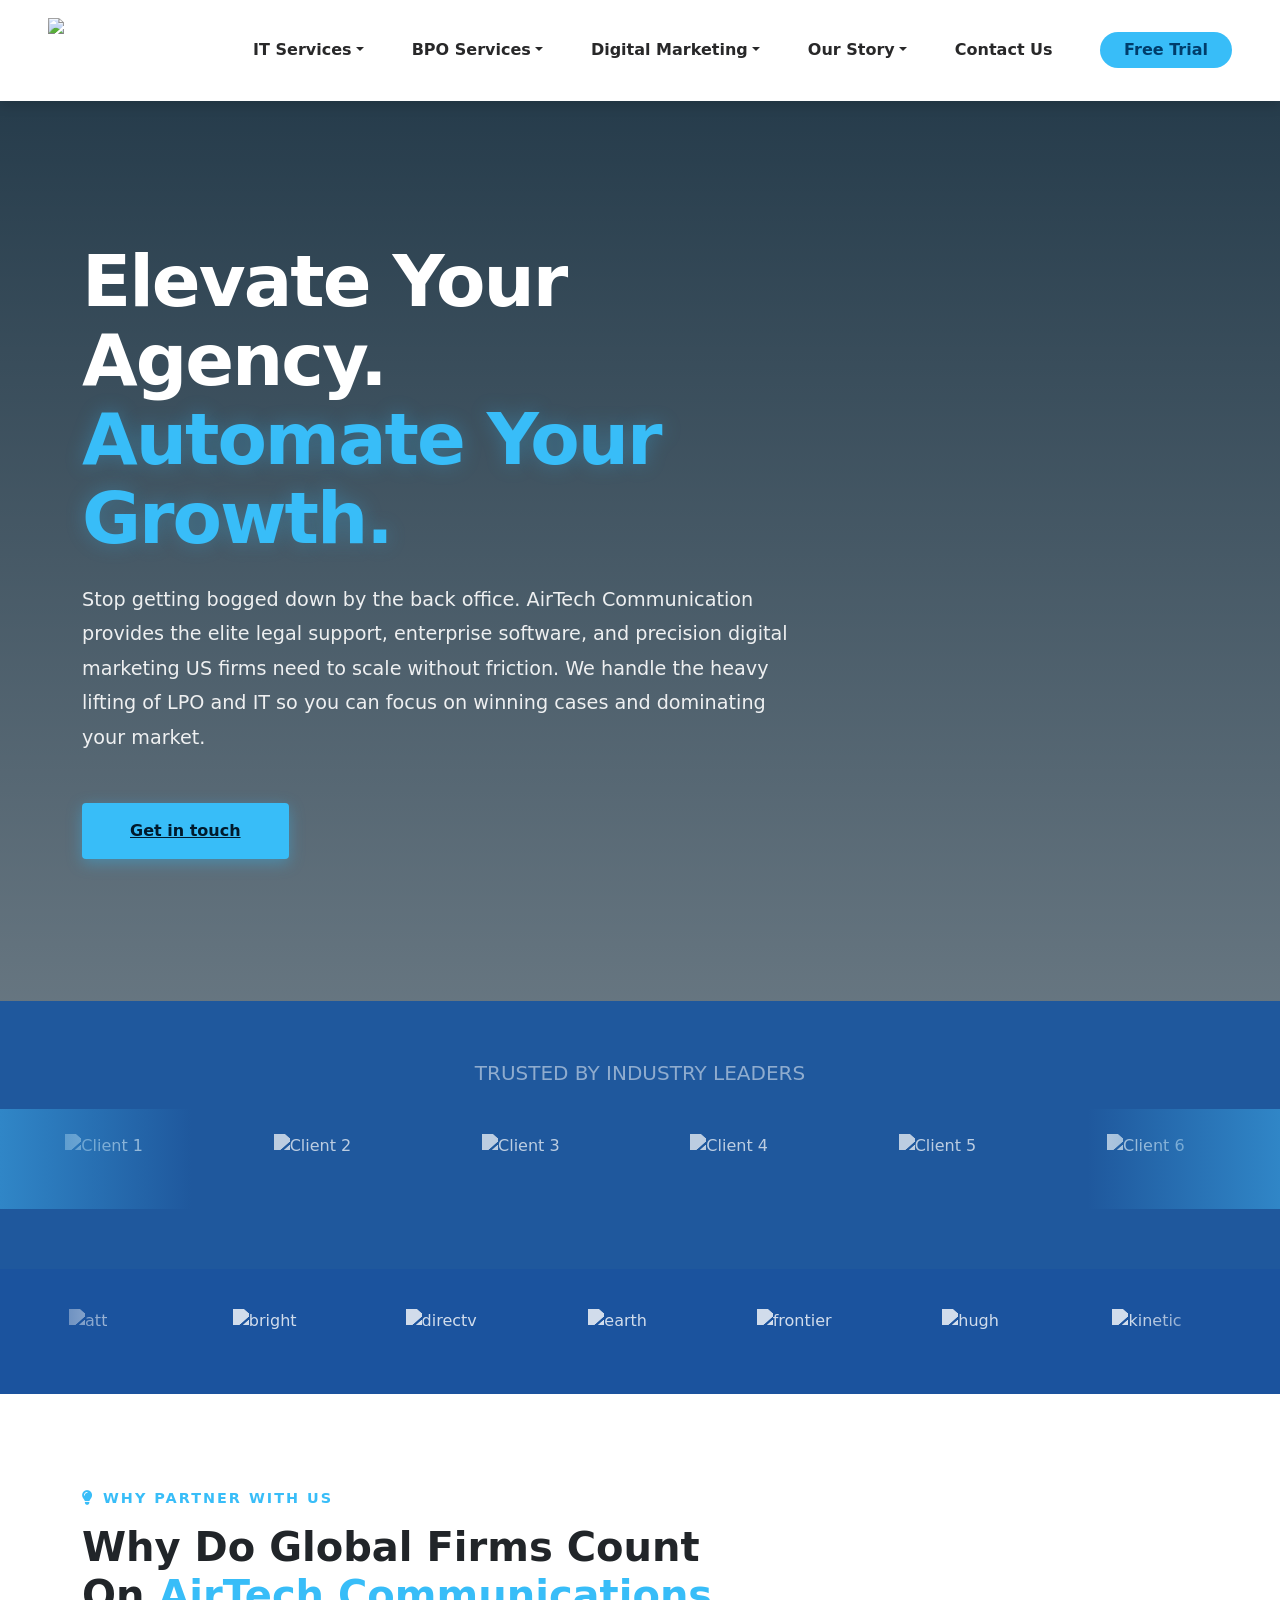
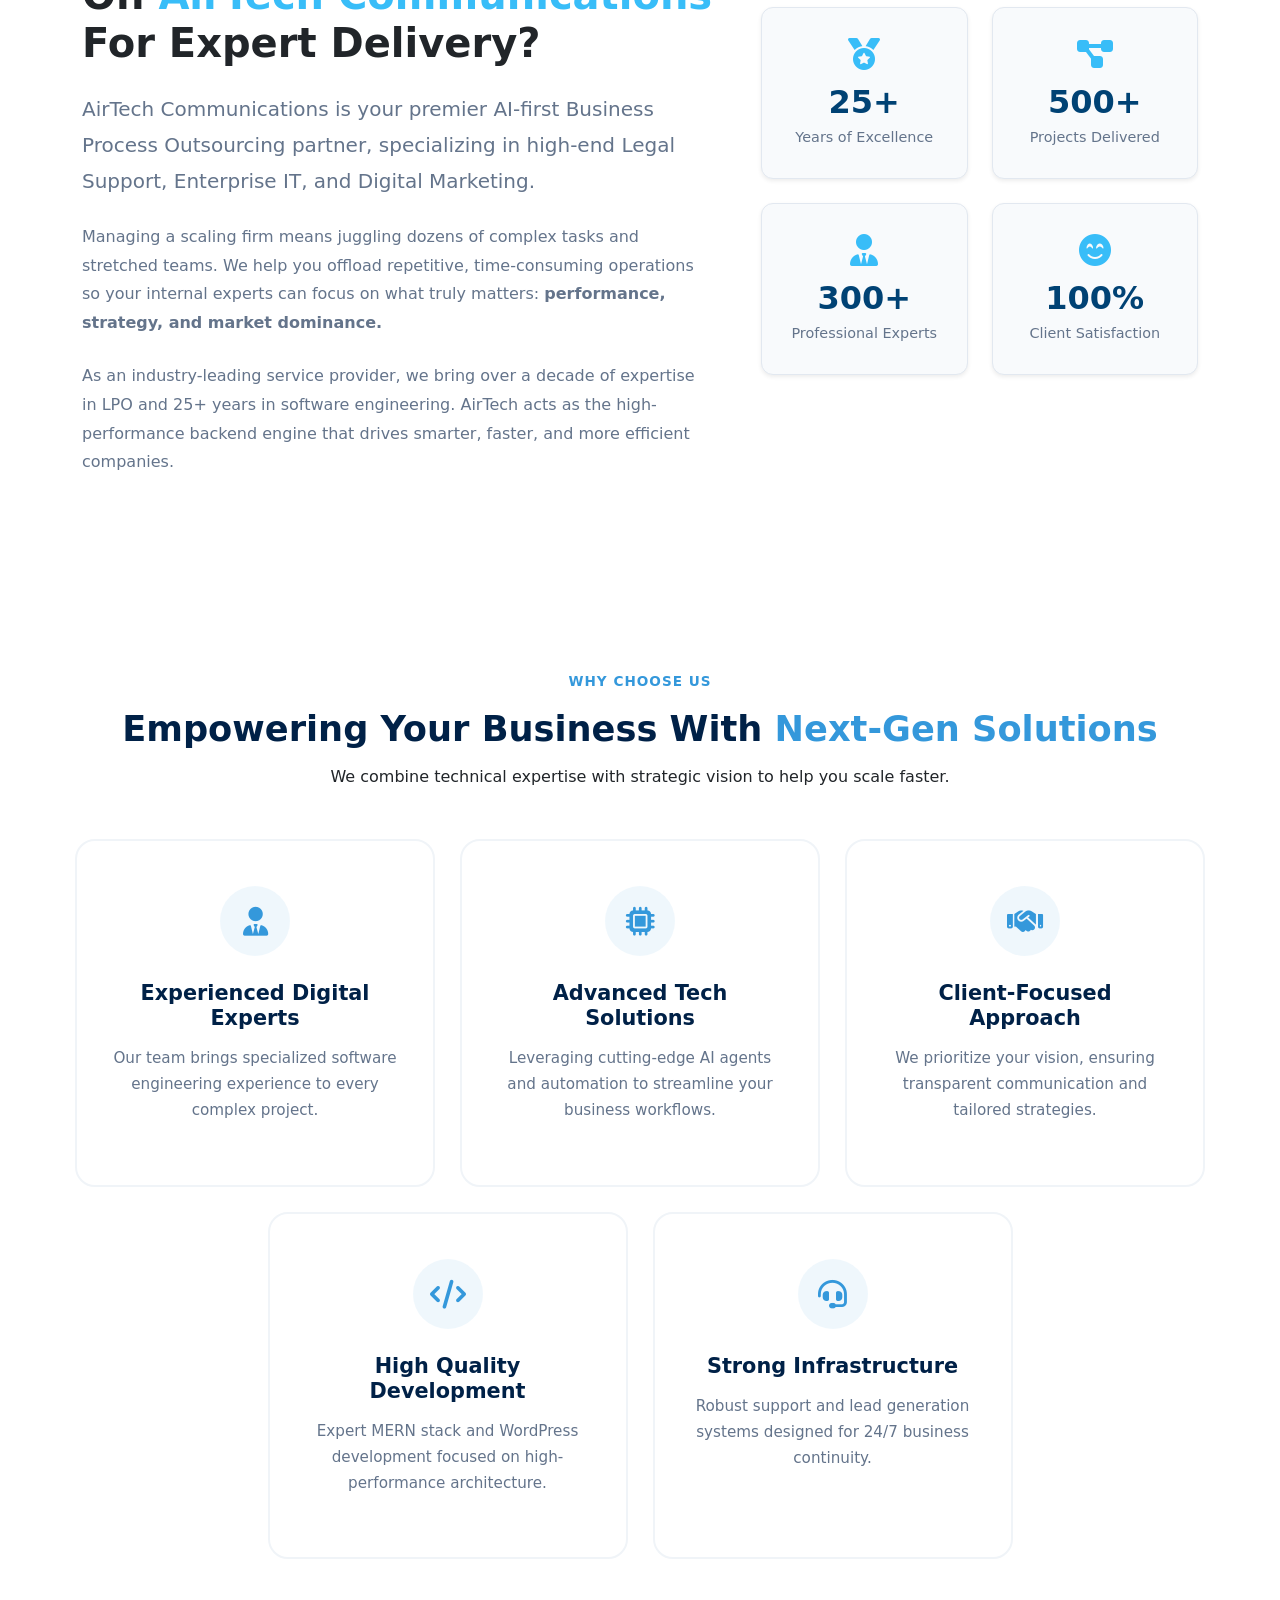
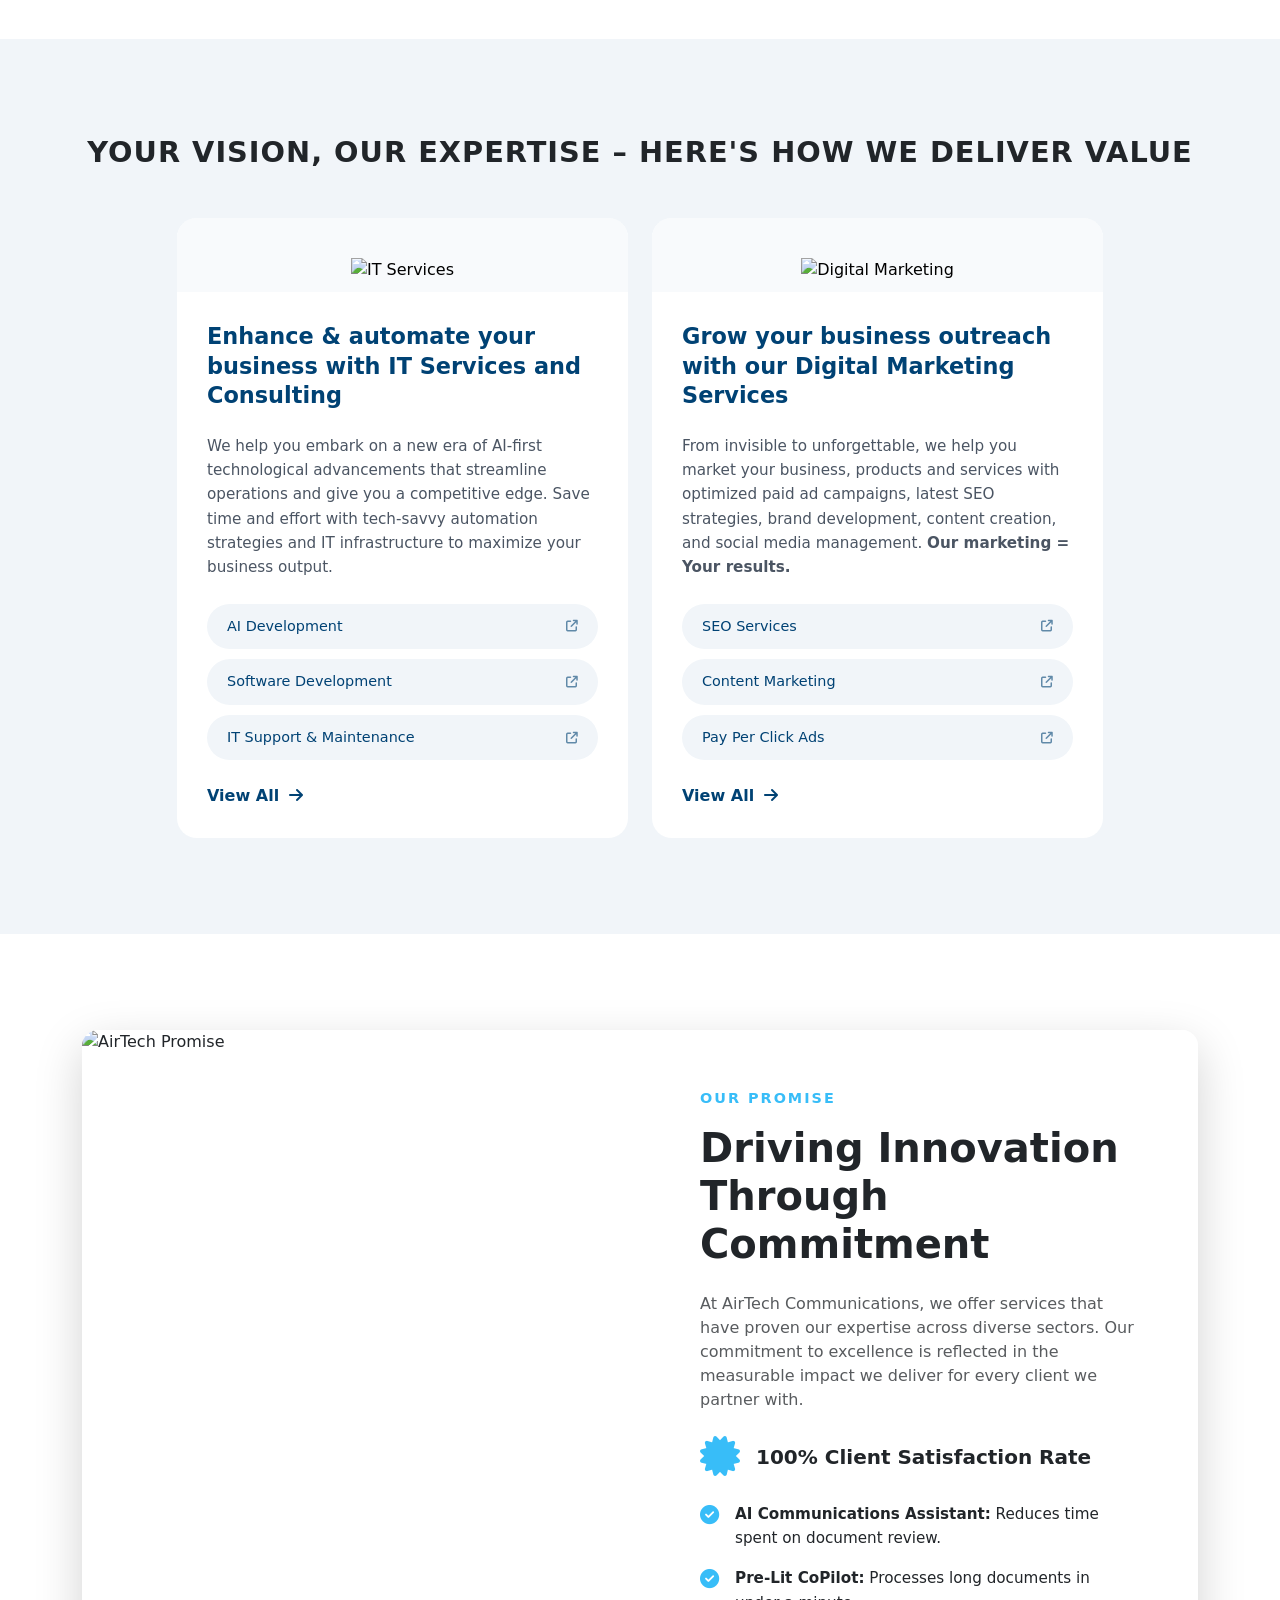
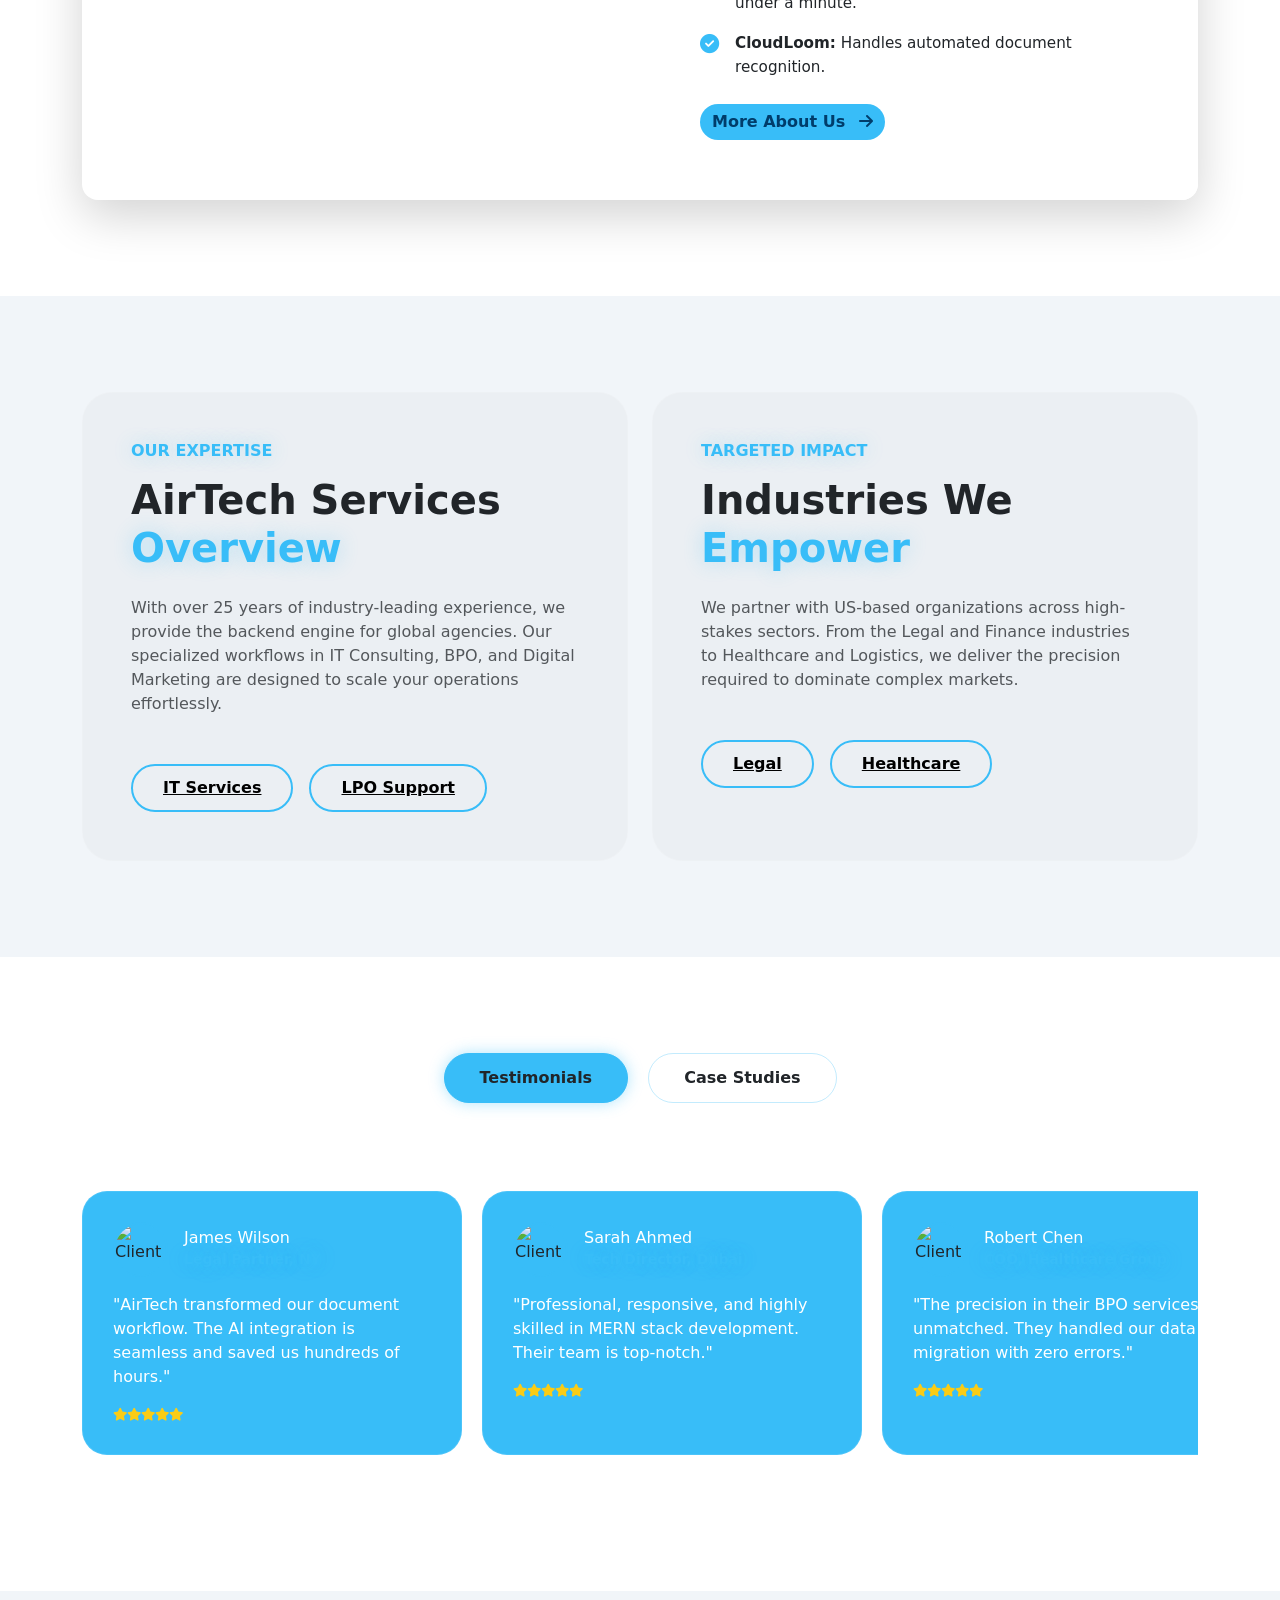
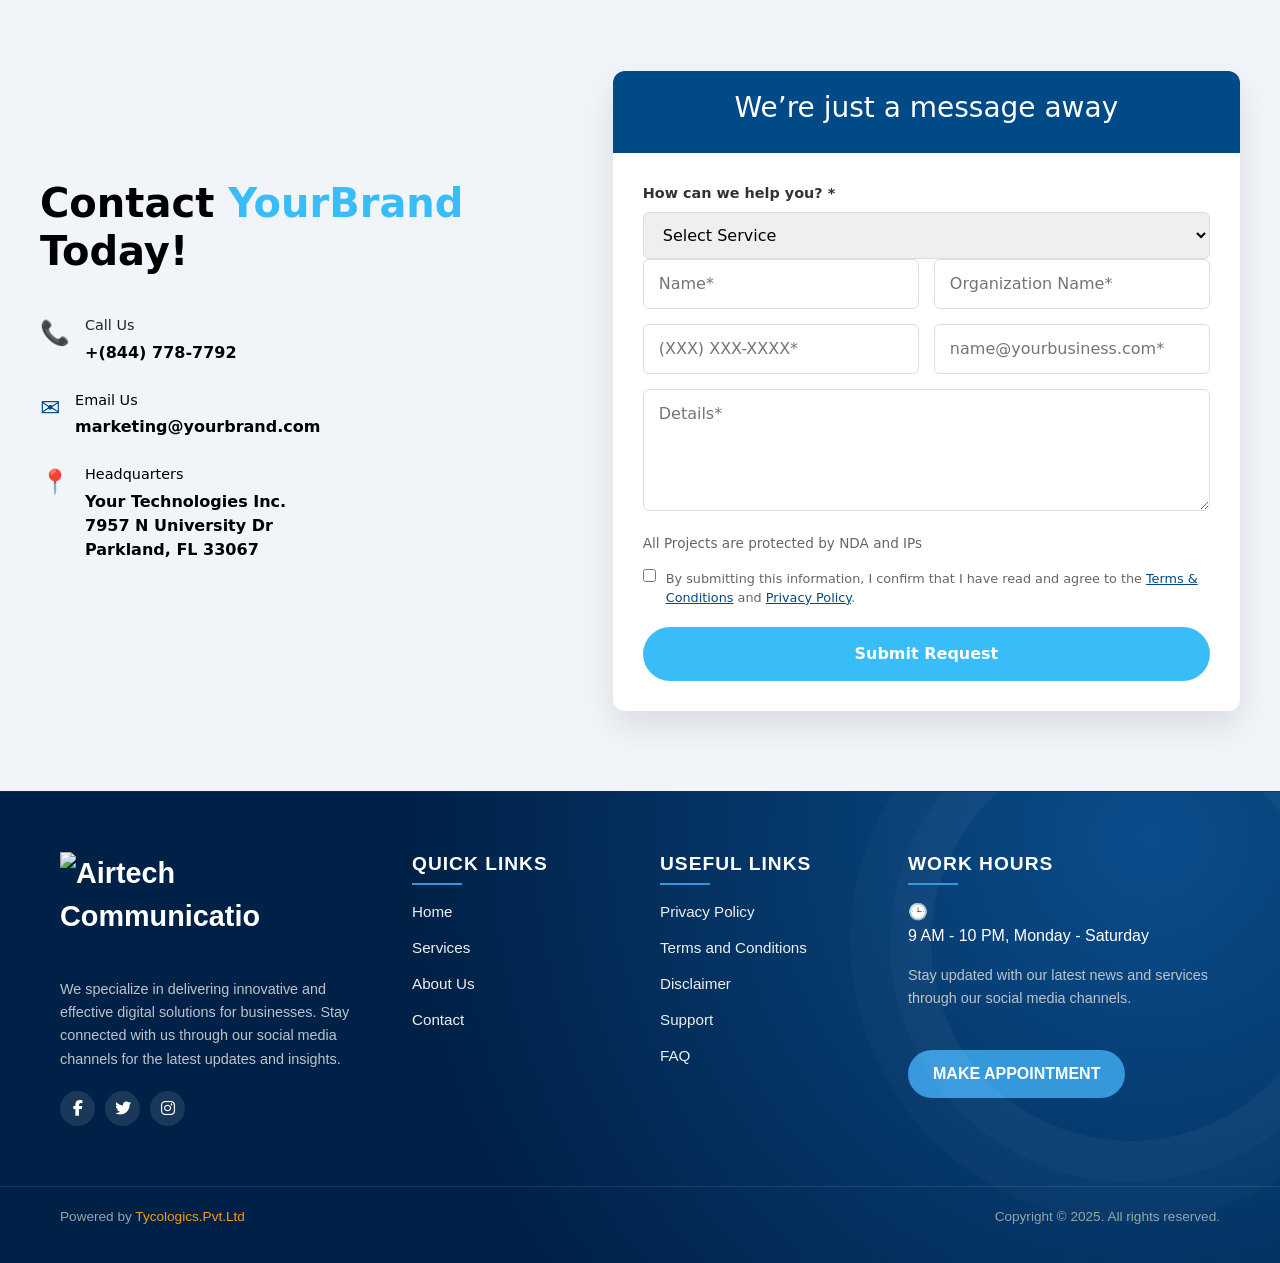
==== index.html @ 32fb4fcd "home page has been updated" ====
<!doctype html>
<html lang="en">
  <head>
    <meta charset="UTF-8" />
    <meta name="viewport" content="width=device-width, initial-scale=1.0" />
    <title>Airtech Communications</title>
    <link
      href="https://cdn.jsdelivr.net/npm/bootstrap@5.3.0/dist/css/bootstrap.min.css"
      rel="stylesheet"
    />
    <link
      href="https://fonts.googleapis.com/css2?family=Inter:wght@400;600;800&display=swap"
      rel="stylesheet"
    />
    <link
      rel="stylesheet"
      href="https://cdnjs.cloudflare.com/ajax/libs/font-awesome/6.5.1/css/all.min.css"
    />
    <link rel="stylesheet" href="styles/index.css" />
  </head>
  <body>
       <!-- navbar of home page   -->
    <nav class="navbar navbar-expand-lg navbar-dark custom-nav sticky-top">
      <div class="container-fluid px-lg-5">
        <a class="navbar-brand d-flex align-items-center" href="#">
          <img
            src="https://staging.airtechcommunication.com/wp-content/uploads/2026/03/Logo-01-scaled.png"
            alt="Airtech Logo"
            class="img-fluid nav-logo-img"
          />
        </a>

        <button
          class="navbar-toggler"
          type="button"
          data-bs-toggle="collapse"
          data-bs-target="#navbarNav"
        >
          <span class="navbar-toggler-icon"></span>
        </button>

        <div class="collapse navbar-collapse" id="navbarNav">
          <ul class="navbar-nav mx-auto">
            <li class="nav-item dropdown custom-dropdown">
              <a class="nav-link dropdown-toggle" href="#" role="button"
                >IT Services</a
              >
              <ul class="dropdown-menu">
                <li>
                  <a class="dropdown-item" href="#">Mobile App Development</a>
                </li>
                <li>
                  <a class="dropdown-item" href="#"
                    >Cloud Enablement Services</a
                  >
                </li>
                <li class="dropend">
                  <a
                    class="dropdown-item d-flex justify-content-between align-items-center"
                    href="#"
                  >
                    AI Development <span class="submenu-arrow">›</span>
                  </a>
                  <ul class="dropdown-menu submenu">
                    <li>
                      <a class="dropdown-item" href="#">Machine Learning</a>
                    </li>
                    <li><a class="dropdown-item" href="#">NLP Solutions</a></li>
                    <li>
                      <a class="dropdown-item" href="#">Computer Vision</a>
                    </li>
                  </ul>
                </li>
                <li>
                  <a class="dropdown-item" href="#">Web Development Services</a>
                </li>
                <li class="dropdown-footer">
                  <div class="d-grid px-3">
                    <a href="#" class="btn btn-hire">
                      <i class="fas fa-code me-2"></i> Hire a Developer
                    </a>
                  </div>
                </li>
              </ul>
            </li>

            <li class="nav-item dropdown custom-dropdown">
              <a class="nav-link dropdown-toggle" href="#" role="button"
                >BPO Services</a
              >
              <ul class="dropdown-menu">
                <li><a class="dropdown-item" href="#">Inbound Solutions</a></li>
                <li>
                  <a class="dropdown-item" href="#">Outbound Solutions</a>
                </li>
                <li>
                  <a class="dropdown-item" href="#">Back Office Support</a>
                </li>
              </ul>
            </li>

            <li class="nav-item dropdown custom-dropdown">
              <a class="nav-link dropdown-toggle" href="#" role="button"
                >Digital Marketing</a
              >
              <ul class="dropdown-menu">
                <li><a class="dropdown-item" href="#">SEO Optimization</a></li>
                <li>
                  <a class="dropdown-item" href="#">Social Media Management</a>
                </li>
                <li>
                  <a class="dropdown-item" href="#">Pay Per Click (PPC)</a>
                </li>
              </ul>
            </li>

            <li class="nav-item dropdown custom-dropdown">
              <a class="nav-link dropdown-toggle" href="#" role="button"
                >Our Story</a
              >
              <ul class="dropdown-menu">
                <li><a class="dropdown-item" href="#">About Us</a></li>
                <li><a class="dropdown-item" href="#">Our Mission</a></li>
                <li><a class="dropdown-item" href="#">Our Team</a></li>
              </ul>
            </li>

            <li class="nav-item">
              <a class="nav-link" href="#">Contact Us</a>
            </li>
          </ul>

          <div class="d-flex">
            <a href="#" class="btn btn-outline-light btn-trial px-4"
              >Free Trial</a
            >
          </div>
        </div>
      </div>
    </nav>
    <!-- hero of home page   -->
    <section class="hero-section d-flex align-items-center">
      <!-- Background Video -->
      <video autoplay muted loop playsinline class="hero-video">
        <source
          src="https://airtechcommunication.com/wp-content/uploads/2026/03/8bc549ae-968c-4372-9002-fa73333ec865.mp4"
          type="video/mp4"
        />
        Your browser does not support the video tag.
      </video>

      <!-- Overlay -->
      <div class="hero-overlay"></div>

      <div class="container position-relative">
        <div class="row align-items-center">
          <div class="col-lg-8 text-white">
            <h1 class="hero-title mb-4 animate-up">
              Elevate Your Agency. <br />
              <span class="text-accent">Automate Your Growth.</span>
            </h1>

            <p class="hero-subtitle mb-5 animate-up-delayed">
              Stop getting bogged down by the back office.
              <strong>AirTech Communication</strong> provides the elite legal
              support, enterprise software, and precision digital marketing US
              firms need to scale without friction. We handle the heavy lifting
              of LPO and IT so you can focus on winning cases and dominating
              your market.
            </p>

            <div
              class="hero-btns d-flex gap-3 flex-wrap animate-up-more-delayed"
            >
              <a href="#" class="btn-primary-custom px-5 py-3">
                Get in touch
              </a>
            </div>
          </div>
        </div>
      </div>
    </section>
    <!-- client slider section  of home page   -->
    <section class="client-slider-section">
      <div class="container text-center mb-4">
        <h5 class="text-uppercase tracking-widest text-white-50">
          Trusted by Industry Leaders
        </h5>
      </div>

      <div class="logo-slider">
        <div class="logo-slide-track">
          <div class="slide">
            <img
              src="https://staging.airtechcommunication.com/wp-content/uploads/2026/03/Icomsol.png"
              alt="Client 1"
            />
          </div>
          <div class="slide">
            <img
              src="https://staging.airtechcommunication.com/wp-content/uploads/2026/03/komteq.png"
              alt="Client 2"
            />
          </div>
          <div class="slide">
            <img
              src="https://staging.airtechcommunication.com/wp-content/uploads/2026/03/nicode.png"
              alt="Client 3"
            />
          </div>
          <div class="slide">
            <img
              src="https://staging.airtechcommunication.com/wp-content/uploads/2026/03/apexom.png"
              alt="Client 4"
            />
          </div>
          <div class="slide">
            <img
              src="https://staging.airtechcommunication.com/wp-content/uploads/2026/03/tyco.png"
              alt="Client 5"
            />
          </div>
          <div class="slide">
            <img
              src="https://staging.airtechcommunication.com/wp-content/uploads/2026/03/tlc.png"
              alt="Client 6"
            />
          </div>

          <div class="slide">
            <img
              src="https://staging.airtechcommunication.com/wp-content/uploads/2026/03/Icomsol.png"
              alt="Client 1"
            />
          </div>
          <div class="slide">
            <img
              src="https://staging.airtechcommunication.com/wp-content/uploads/2026/03/komteq.png"
              alt="Client 2"
            />
          </div>
          <div class="slide">
            <img
              src="https://staging.airtechcommunication.com/wp-content/uploads/2026/03/nicode.png"
              alt="Client 3"
            />
          </div>
          <div class="slide">
            <img
              src="https://staging.airtechcommunication.com/wp-content/uploads/2026/03/apexom.png"
              alt="Client 4"
            />
          </div>
          <div class="slide">
            <img
              src="https://staging.airtechcommunication.com/wp-content/uploads/2026/03/tyco.png"
              alt="Client 5"
            />
          </div>
          <div class="slide">
            <img
              src="https://staging.airtechcommunication.com/wp-content/uploads/2026/03/tlc.png"
              alt="Client 6"
            />
          </div>
        </div>
      </div>
    </section>
    <!-- another  client slider section  of home page   -->
    <section class="ltr-logo-slider">
      <div class="ltr-slider-container">
        <div class="ltr-slider-track">
          <div class="ltr-slide">
            <img
              src="https://staging.airtechcommunication.com/wp-content/uploads/2026/03/att-removebg-preview.png"
              alt="att"
            />
          </div>
          <div class="ltr-slide">
            <img
              src="https://staging.airtechcommunication.com/wp-content/uploads/2026/03/bright-removebg-preview.png"
              alt="bright"
            />
          </div>
          <div class="ltr-slide">
            <img
              src="https://staging.airtechcommunication.com/wp-content/uploads/2026/03/directv.png"
              alt="directv"
            />
          </div>
          <div class="ltr-slide">
            <img
              src="https://staging.airtechcommunication.com/wp-content/uploads/2026/03/earthlink-removebg-preview-1.png"
              alt="earth"
            />
          </div>
          <div class="ltr-slide">
            <img
              src="https://staging.airtechcommunication.com/wp-content/uploads/2026/03/frontier.png"
              alt="frontier"
            />
          </div>
          <div class="ltr-slide">
            <img
              src="https://staging.airtechcommunication.com/wp-content/uploads/2026/03/hughesnet-removebg-preview.png"
              alt="hugh"
            />
          </div>
          <div class="ltr-slide">
            <img
              src="https://staging.airtechcommunication.com/wp-content/uploads/2026/03/kinetic-removebg-preview.png"
              alt="kinetic"
            />
          </div>
          <div class="ltr-slide">
            <img
              src="https://staging.airtechcommunication.com/wp-content/uploads/2026/03/optimum.png"
              alt="optimum"
            />
          </div>
          <div class="ltr-slide">
            <img
              src="https://staging.airtechcommunication.com/wp-content/uploads/2026/03/wow-removebg-preview.png"
              alt="optimum"
            />
          </div>

          <div class="ltr-slide">
            <img
              src="https://staging.airtechcommunication.com/wp-content/uploads/2026/03/att-removebg-preview.png"
              alt="att"
            />
          </div>
          <div class="ltr-slide">
            <img
              src="https://staging.airtechcommunication.com/wp-content/uploads/2026/03/bright-removebg-preview.png"
              alt="bright"
            />
          </div>
          <div class="ltr-slide">
            <img
              src="https://staging.airtechcommunication.com/wp-content/uploads/2026/03/directv.png"
              alt="directv"
            />
          </div>
          <div class="ltr-slide">
            <img
              src="https://staging.airtechcommunication.com/wp-content/uploads/2026/03/earthlink-removebg-preview-1.png"
              alt="earth"
            />
          </div>
          <div class="ltr-slide">
            <img
              src="https://staging.airtechcommunication.com/wp-content/uploads/2026/03/frontier.png"
              alt="frontier"
            />
          </div>
          <div class="ltr-slide">
            <img
              src="https://staging.airtechcommunication.com/wp-content/uploads/2026/03/hughesnet-removebg-preview.png"
              alt="hugh"
            />
          </div>
          <div class="ltr-slide">
            <img
              src="https://staging.airtechcommunication.com/wp-content/uploads/2026/03/kinetic-removebg-preview.png"
              alt="hugh"
            />
          </div>
          <div class="ltr-slide">
            <img
              src="https://staging.airtechcommunication.com/wp-content/uploads/2026/03/optimum.png"
              alt="hugh"
            />
          </div>
        </div>
      </div>
    </section>
    <!-- about section  of home page   -->
    <section class="about-section py-5">
      <div class="container py-lg-5">
        <div class="row align-items-center g-5">
          <div class="col-lg-7">
            <h6 class="text-primary-accent text-uppercase fw-bold mb-3">
              <i class="fa-solid fa-lightbulb me-2"></i>Why Partner With Us
            </h6>
            <h2 class="section-title mb-4 text-dark">
              Why Do Global Firms Count On
              <span class="text-highlight">AirTech Communications</span> For
              Expert Delivery?
            </h2>

            <div class="about-text">
              <p class="lead-text mb-4">
                AirTech Communications is your premier AI-first Business Process
                Outsourcing partner, specializing in high-end Legal Support,
                Enterprise IT, and Digital Marketing.
              </p>
              <p class="mb-4">
                Managing a scaling firm means juggling dozens of complex tasks
                and stretched teams. We help you offload repetitive,
                time-consuming operations so your internal experts can focus on
                what truly matters:
                <strong>performance, strategy, and market dominance.</strong>
              </p>
              <p>
                As an industry-leading service provider, we bring over a decade
                of expertise in LPO and 25+ years in software engineering.
                AirTech acts as the high-performance backend engine that drives
                smarter, faster, and more efficient companies.
              </p>
            </div>
          </div>

          <div class="col-lg-5">
            <div class="row g-4">
              <div class="col-md-6">
                <div class="stat-card shadow-sm">
                  <i class="fa-solid fa-medal icon-blue"></i>
                  <h3>25+</h3>
                  <p>Years of Excellence</p>
                </div>
              </div>
              <div class="col-md-6">
                <div class="stat-card shadow-sm">
                  <i class="fa-solid fa-diagram-project icon-blue"></i>
                  <h3>500+</h3>
                  <p>Projects Delivered</p>
                </div>
              </div>
              <div class="col-md-6">
                <div class="stat-card shadow-sm">
                  <i class="fa-solid fa-user-tie icon-blue"></i>
                  <h3>300+</h3>
                  <p>Professional Experts</p>
                </div>
              </div>
              <div class="col-md-6">
                <div class="stat-card shadow-sm">
                  <i class="fa-solid fa-face-smile-beam icon-blue"></i>
                  <h3>100%</h3>
                  <p>Client Satisfaction</p>
                </div>
              </div>
            </div>
          </div>
        </div>
      </div>
    </section>
    <!-- why us out section  of home page   -->
    <section class="wy-section">
      <div class="wy-container">
        <div class="wy-header">
          <span class="wy-subtitle">Why Choose Us</span>
          <h2 class="wy-title">
            Empowering Your Business With <span>Next-Gen Solutions</span>
          </h2>
          <p class="wy-desc">
            We combine technical expertise with strategic vision to help you
            scale faster.
          </p>
        </div>

        <div class="wy-grid">
          <div class="wy-card">
            <div class="wy-icon-box"><i class="fas fa-user-tie"></i></div>
            <h3>Experienced Digital Experts</h3>
            <p>
              Our team brings specialized software engineering experience to
              every complex project.
            </p>
          </div>

          <div class="wy-card">
            <div class="wy-icon-box"><i class="fas fa-microchip"></i></div>
            <h3>Advanced Tech Solutions</h3>
            <p>
              Leveraging cutting-edge AI agents and automation to streamline
              your business workflows.
            </p>
          </div>

          <div class="wy-card">
            <div class="wy-icon-box"><i class="fas fa-handshake"></i></div>
            <h3>Client-Focused Approach</h3>
            <p>
              We prioritize your vision, ensuring transparent communication and
              tailored strategies.
            </p>
          </div>

          <div class="wy-card">
            <div class="wy-icon-box"><i class="fas fa-code"></i></div>
            <h3>High Quality Development</h3>
            <p>
              Expert MERN stack and WordPress development focused on
              high-performance architecture.
            </p>
          </div>

          <div class="wy-card">
            <div class="wy-icon-box"><i class="fas fa-headset"></i></div>
            <h3>Strong Infrastructure</h3>
            <p>
              Robust support and lead generation systems designed for 24/7
              business continuity.
            </p>
          </div>
        </div>
      </div>
    </section>
    <!-- service  section  of home page   -->
    <section class="services-section py-5">
      <div class="container py-lg-5">
        <div class="text-center mb-5">
          <h2 class="section-heading text-dark">
            YOUR VISION, OUR EXPERTISE – HERE'S HOW WE DELIVER VALUE
          </h2>
        </div>

        <div class="row g-4 justify-content-center">
          <div class="col-lg-5 col-md-6">
            <div class="service-card h-100">
              <div class="card-image-wrapper">
                <img
                  src="https://staging.airtechcommunication.com/wp-content/uploads/2026/03/IT-services.webp"
                  alt="IT Services"
                  class="img-fluid"
                />
              </div>
              <div class="card-body-custom">
                <h3 class="card-title-custom">
                  Enhance & automate your business with IT Services and
                  Consulting
                </h3>
                <p class="card-text-custom">
                  We help you embark on a new era of AI-first technological
                  advancements that streamline operations and give you a
                  competitive edge. Save time and effort with tech-savvy
                  automation strategies and IT infrastructure to maximize your
                  business output.
                </p>

                <div class="service-tags mt-4">
                  <a href="#" class="tag-link"
                    >AI Development
                    <i class="fa-solid fa-arrow-up-right-from-square"></i
                  ></a>
                  <a href="#" class="tag-link"
                    >Software Development
                    <i class="fa-solid fa-arrow-up-right-from-square"></i
                  ></a>
                  <a href="#" class="tag-link"
                    >IT Support & Maintenance
                    <i class="fa-solid fa-arrow-up-right-from-square"></i
                  ></a>
                </div>

                <a href="#" class="view-all-link mt-4"
                  >View All <i class="fa-solid fa-arrow-right ms-1"></i
                ></a>
              </div>
            </div>
          </div>

          <div class="col-lg-5 col-md-6">
            <div class="service-card h-100">
              <div class="card-image-wrapper">
                <img
                  src="https://staging.airtechcommunication.com/wp-content/uploads/2026/03/Digital-Marketing-Service.webp"
                  alt="Digital Marketing"
                  class="img-fluid"
                />
              </div>
              <div class="card-body-custom">
                <h3 class="card-title-custom">
                  Grow your business outreach with our Digital Marketing
                  Services
                </h3>
                <p class="card-text-custom">
                  From invisible to unforgettable, we help you market your
                  business, products and services with optimized paid ad
                  campaigns, latest SEO strategies, brand development, content
                  creation, and social media management.
                  <strong>Our marketing = Your results.</strong>
                </p>

                <div class="service-tags mt-4">
                  <a href="#" class="tag-link"
                    >SEO Services
                    <i class="fa-solid fa-arrow-up-right-from-square"></i
                  ></a>
                  <a href="#" class="tag-link"
                    >Content Marketing
                    <i class="fa-solid fa-arrow-up-right-from-square"></i
                  ></a>
                  <a href="#" class="tag-link"
                    >Pay Per Click Ads
                    <i class="fa-solid fa-arrow-up-right-from-square"></i
                  ></a>
                </div>

                <a href="#" class="view-all-link mt-4"
                  >View All <i class="fa-solid fa-arrow-right ms-1"></i
                ></a>
              </div>
            </div>
          </div>
        </div>
      </div>
    </section>
    <!-- promise  section  of home page   -->
    <section class="promise-section py-5">
      <div class="container py-lg-5">
        <div
          class="row align-items-stretch g-0 rounded-4 overflow-hidden shadow-lg"
        >
          <div class="col-lg-6 px-0">
            <div class="promise-image-container h-100">
              <img
                src="https://staging.airtechcommunication.com/wp-content/uploads/2026/03/sample.png"
                alt="AirTech Promise"
                class="promise-cover-img"
              />
            </div>
          </div>

          <div class="col-lg-6 text-white custom-content-padding">
            <h6 class="text-primary-accent text-uppercase fw-bold mb-3">
              Our Promise
            </h6>
            <h2 class="section-title text-dark mb-4">
              Driving Innovation Through Commitment
            </h2>

            <p class="mb-4 opacity-75 text-dark">
              At AirTech Communications, we offer services that have proven our
              expertise across diverse sectors. Our commitment to excellence is
              reflected in the measurable impact we deliver for every client we
              partner with.
            </p>

            <div class="d-flex align-items-center mb-4">
              <div class="award-icon me-3">
                <i class="fa-solid fa-certificate"></i>
              </div>
              <h5 class="mb-0 fw-bold opacity-80 text-dark">
                100% Client Satisfaction Rate
              </h5>
            </div>

            <div class="promise-list">
              <div class="promise-item d-flex mb-3 opacity-80 text-dark">
                <div class="check-icon me-3">
                  <i class="fa-solid fa-circle-check"></i>
                </div>
                <div>
                  <strong>AI Communications Assistant:</strong> Reduces time
                  spent on document review.
                </div>
              </div>
              <div class="promise-item d-flex mb-3 opacity-80 text-dark">
                <div class="check-icon me-3">
                  <i class="fa-solid fa-circle-check"></i>
                </div>
                <div>
                  <strong>Pre-Lit CoPilot:</strong> Processes long documents in
                  under a minute.
                </div>
              </div>
              <div class="promise-item d-flex mb-4 opacity-80 text-dark">
                <div class="check-icon me-3">
                  <i class="fa-solid fa-circle-check"></i>
                </div>
                <div>
                  <strong>CloudLoom:</strong> Handles automated document
                  recognition.
                </div>
              </div>
            </div>

            <a href="about.html" class="btn btn-trial opacity-80 text-dark">
              More About Us <i class="fa-solid fa-arrow-right ms-2"></i>
            </a>
          </div>
        </div>
      </div>
    </section>
    <!-- overview   section  of home page   -->
    <section class="overview-section py-5">
      <div class="container py-lg-5">
        <div class="row g-4">
          <div class="col-lg-6">
            <div class="overview-card h-100 p-5">
              <h6 class="text-accent text-uppercase fw-bold mb-3">
                Our Expertise
              </h6>
              <h2 class="display-6 fw-800 text-dark mb-4">
                AirTech Services <span class="text-accent">Overview</span>
              </h2>
              <p class="mb-5 opacity-75 text-dark">
                With over 25 years of industry-leading experience, we provide
                the backend engine for global agencies. Our specialized
                workflows in IT Consulting, BPO, and Digital Marketing are
                designed to scale your operations effortlessly.
              </p>
              <div class="d-flex flex-wrap gap-3 opacity-80 text-dark">
                <a href="#" class="btn-industry-pill">IT Services</a>
                <a href="#" class="btn-industry-pill">LPO Support</a>
              </div>
            </div>
          </div>

          <div class="col-lg-6">
            <div class="overview-card h-100 p-5">
              <h6 class="text-accent text-uppercase fw-bold mb-3">
                Targeted Impact
              </h6>
              <h2 class="display-6 fw-800 text-dark mb-4">
                Industries We <span class="text-accent">Empower</span>
              </h2>
              <p class="mb-5 opacity-75 text-dark">
                We partner with US-based organizations across high-stakes
                sectors. From the Legal and Finance industries to Healthcare and
                Logistics, we deliver the precision required to dominate complex
                markets.
              </p>
              <div class="d-flex flex-wrap gap-3 opacity-80 text-dark">
                <a href="#" class="btn-industry-pill">Legal</a>
                <a href="#" class="btn-industry-pill">Healthcare</a>
              </div>
            </div>
          </div>
        </div>
      </div>
    </section>
    <!-- testimonials and case study  section  of home page   -->
    <section class="social-proof-section py-5">
      <div class="container py-lg-5">
        <ul
          class="nav nav-pills justify-content-center mb-5 custom-tabs"
          id="proofTabs"
          role="tablist"
        >
          <li class="nav-item" role="presentation">
            <button
              class="nav-link active text-dark"
              id="testimonials-tab"
              data-bs-toggle="pill"
              data-bs-target="#testimonials-content"
              type="button"
            >
              Testimonials
            </button>
          </li>
          <li class="nav-item text-dark" role="presentation">
            <button
              class="nav-link text-dark"
              id="casestudy-tab"
              data-bs-toggle="pill"
              data-bs-target="#casestudy-content"
              type="button"
            >
              Case Studies
            </button>
          </li>
        </ul>

        <div class="tab-content" id="proofTabsContent">
          <div
            class="tab-pane fade show active"
            id="testimonials-content"
            role="tabpanel"
          >
            <div class="testimonial-slider">
              <div class="testimonial-track">
                <div class="testimonial-card">
                  <div class="d-flex align-items-center mb-3">
                    <img
                      src="https://staging.airtechcommunication.com/wp-content/uploads/2026/03/client-1.webp"
                      alt="Client 1"
                      class="client-avatar me-3"
                    />
                    <div>
                      <h6 class="mb-0 text-white">James Wilson</h6>
                      <small class="text-accent">Legal Partner, NY</small>
                    </div>
                  </div>
                  <p class="text-white">
                    "AirTech transformed our document workflow. The AI
                    integration is seamless and saved us hundreds of hours."
                  </p>
                  <div class="stars">
                    <i class="fas fa-star"></i><i class="fas fa-star"></i
                    ><i class="fas fa-star"></i><i class="fas fa-star"></i
                    ><i class="fas fa-star"></i>
                  </div>
                </div>
                <div class="testimonial-card">
                  <div class="d-flex align-items-center mb-3">
                    <img
                      src="https://staging.airtechcommunication.com/wp-content/uploads/2026/03/client-2.png"
                      alt="Client 2"
                      class="client-avatar me-3"
                    />
                    <div>
                      <h6 class="mb-0 text-white">Sarah Ahmed</h6>
                      <small class="text-accent">Tech Director, Dubai</small>
                    </div>
                  </div>
                  <p class="text-white">
                    "Professional, responsive, and highly skilled in MERN stack
                    development. Their team is top-notch."
                  </p>
                  <div class="stars">
                    <i class="fas fa-star"></i><i class="fas fa-star"></i
                    ><i class="fas fa-star"></i><i class="fas fa-star"></i
                    ><i class="fas fa-star"></i>
                  </div>
                </div>
                <div class="testimonial-card">
                  <div class="d-flex align-items-center mb-3">
                    <img
                      src="https://staging.airtechcommunication.com/wp-content/uploads/2026/03/client-3.jpg"
                      alt="Client 3"
                      class="client-avatar me-3"
                    />
                    <div>
                      <h6 class="mb-0 text-white">Robert Chen</h6>
                      <small class="text-accent">COO, Healthcare Group</small>
                    </div>
                  </div>
                  <p class="text-white">
                    "The precision in their BPO services is unmatched. They
                    handled our data migration with zero errors."
                  </p>
                  <div class="stars">
                    <i class="fas fa-star"></i><i class="fas fa-star"></i
                    ><i class="fas fa-star"></i><i class="fas fa-star"></i
                    ><i class="fas fa-star"></i>
                  </div>
                </div>
                <div class="testimonial-card">
                  <div class="d-flex align-items-center mb-3">
                    <img
                      src="https://staging.airtechcommunication.com/wp-content/uploads/2026/03/client-4.png"
                      alt="Client 4"
                      class="client-avatar me-3"
                    />
                    <div>
                      <h6 class="mb-0 text-white">Emily Blunt</h6>
                      <small class="text-accent">Marketing Lead, UK</small>
                    </div>
                  </div>
                  <p class="text-white">
                    "Incredible growth in our organic outreach thanks to
                    AirTech's specialized SEO strategies."
                  </p>
                  <div class="stars">
                    <i class="fas fa-star"></i><i class="fas fa-star"></i
                    ><i class="fas fa-star"></i><i class="fas fa-star"></i
                    ><i class="fas fa-star"></i>
                  </div>
                </div>
                <div class="testimonial-card">
                  <div class="d-flex align-items-center mb-3">
                    <img
                      src="https://staging.airtechcommunication.com/wp-content/uploads/2026/03/client-1.webp"
                      alt="Client 1"
                      class="client-avatar me-3"
                    />
                    <div><h6 class="mb-0 text-white">James Wilson</h6></div>
                  </div>
                  <p class="text-white">
                    "AirTech transformed our document workflow. The AI
                    integration is seamless."
                  </p>
                  <div class="stars">
                    <i class="fas fa-star"></i><i class="fas fa-star"></i
                    ><i class="fas fa-star"></i><i class="fas fa-star"></i
                    ><i class="fas fa-star"></i>
                  </div>
                </div>
                <div class="testimonial-card">
                  <div class="d-flex align-items-center mb-3">
                    <img
                      src="https://staging.airtechcommunication.com/wp-content/uploads/2026/03/client-2.png"
                      alt="Client 2"
                      class="client-avatar me-3"
                    />
                    <div><h6 class="mb-0 text-white">Sarah Ahmed</h6></div>
                  </div>
                  <p class="text-white">
                    "Professional, responsive, and highly skilled."
                  </p>
                  <div class="stars">
                    <i class="fas fa-star"></i><i class="fas fa-star"></i
                    ><i class="fas fa-star"></i><i class="fas fa-star"></i
                    ><i class="fas fa-star"></i>
                  </div>
                </div>
              </div>
            </div>
          </div>

          <div class="tab-pane fade" id="casestudy-content" role="tabpanel">
            <div class="case-study-container">
              <div class="case-bg-blur"></div>

              <button class="nav-arrow left-arrow" onclick="scrollCards(-1)">
                <i class="fa-solid fa-chevron-left"></i>
              </button>

              <div class="case-study-wrapper" id="caseWrapper">
                <div class="case-card">
                  <div
                    class="card-image-bg"
                    style="
                      background-image: url(&quot;../assets/hero-backgorund.jpg&quot;);
                    "
                  ></div>
                  <div class="card-content">
                    <span class="case-category">AI Automation</span>
                    <h3 class="case-heading">Legal Document Redaction</h3>
                    <p class="case-desc">
                      Automating sensitive data extraction for US-based law
                      firms using proprietary AI tools.
                    </p>
                    <a href="#" class="read-more-btn"
                      >Read Case Study <span>→</span></a
                    >
                  </div>
                </div>

                <div class="case-card">
                  <div
                    class="card-image-bg"
                    style="
                      background-image: url(&quot;https://images.unsplash.com/photo-1576091160550-2173dba999ef?q=80&w=500&quot;);
                    "
                  ></div>
                  <div class="card-content">
                    <span class="case-category">Digital Marketing</span>
                    <h3 class="case-heading">Healthcare Outreach</h3>
                    <p class="case-desc">
                      Scaling patient acquisition for specialized clinics
                      through targeted SEO and HIPAA lead gen.
                    </p>
                    <a href="#" class="read-more-btn"
                      >Read Case Study <span>→</span></a
                    >
                  </div>
                </div>

                <div class="case-card">
                  <div
                    class="card-image-bg"
                    style="
                      background-image: url(&quot;https://images.unsplash.com/photo-1460925895917-afdab827c52f?q=80&w=500&quot;);
                    "
                  ></div>
                  <div class="card-content">
                    <span class="case-category">BPO Services</span>
                    <h3 class="case-heading">CloudLoom Integration</h3>
                    <p class="case-desc">
                      Streamlining backend check processing for large-scale
                      financial operations with 100% accuracy.
                    </p>
                    <a href="#" class="read-more-btn"
                      >Read Case Study <span>→</span></a
                    >
                  </div>
                </div>
              </div>

              <button class="nav-arrow right-arrow" onclick="scrollCards(1)">
                <i class="fa-solid fa-chevron-right"></i>
              </button>
            </div>
          </div>
        </div>
      </div>
    </section>
    <!-- contact form  section  of home page   -->
    <section class="contact-section">
      <div class="contact-container">
        <div class="contact-info">
          <h2 class="section-title">Contact <span>YourBrand</span> Today!</h2>

          <div class="info-item">
            <div class="icon">📞</div>
            <div>
              <p class="label text-dark">Call Us</p>
              <a href="tel:+18447787792" class="value">+(844) 778-7792</a>
            </div>
          </div>

          <div class="info-item">
            <div class="icon">✉️</div>
            <div>
              <p class="label">Email Us</p>
              <a href="mailto:marketing@yourbrand.com" class="value"
                >marketing@yourbrand.com</a
              >
            </div>
          </div>

          <div class="info-item">
            <div class="icon">📍</div>
            <div>
              <p class="label">Headquarters</p>
              <p class="value">
                Your Technologies Inc.<br />7957 N University Dr<br />Parkland,
                FL 33067
              </p>
            </div>
          </div>
        </div>

        <div class="form-card">
          <div class="form-header">
            <h3>We’re just a message away</h3>
          </div>
          <form class="contact-form">
            <div class="form-group full">
              <label>How can we help you? *</label>
              <select required>
                <option value="">Select Service</option>
                <option value="ai">AI Development Services</option>
                <option value="web">Web Development</option>
              </select>
            </div>

            <div class="form-row">
              <input type="text" placeholder="Name*" required />
              <input type="text" placeholder="Organization Name*" />
            </div>

            <div class="form-row">
              <input type="tel" placeholder="(XXX) XXX-XXXX*" required />
              <input
                type="email"
                placeholder="name@yourbusiness.com*"
                required
              />
            </div>

            <div class="form-group full">
              <textarea placeholder="Details*" rows="4"></textarea>
            </div>

            <p class="form-note">All Projects are protected by NDA and IPs</p>

            <div class="consent-row">
              <input type="checkbox" id="consent" required />
              <label for="consent"
                >By submitting this information, I confirm that I have read and
                agree to the <a href="#">Terms & Conditions</a> and
                <a href="#">Privacy Policy</a>.</label
              >
            </div>

            <button type="submit" class="submit-btn">Submit Request</button>
          </form>
        </div>
      </div>
    </section>
    <!-- footer  section  of home page   -->
    <footer class="main-footer">
      <div class="footer-container">
        <div class="footer-col brand-col">
          <div class="footer-logo">
            <img src="assets/logo--01.png" alt="Airtech Communication" />
          </div>
          <p class="brand-desc">
            We specialize in delivering innovative and effective digital
            solutions for businesses. Stay connected with us through our social
            media channels for the latest updates and insights.
          </p>
          <div class="social-links">
            <a href="#" class="social-icon" aria-label="Facebook">
              <i class="fab fa-facebook-f"></i>
            </a>
            <a href="#" class="social-icon" aria-label="Twitter">
              <i class="fab fa-twitter"></i>
            </a>
            <a href="#" class="social-icon" aria-label="Instagram">
              <i class="fab fa-instagram"></i>
            </a>
          </div>
        </div>

        <div class="footer-col">
          <h4>Quick Links</h4>
          <ul>
            <li><a href="#">Home</a></li>
            <li><a href="#">Services</a></li>
            <li><a href="#">About Us</a></li>
            <li><a href="#">Contact</a></li>
          </ul>
        </div>

        <div class="footer-col">
          <h4>Useful Links</h4>
          <ul>
            <li><a href="#">Privacy Policy</a></li>
            <li><a href="#">Terms and Conditions</a></li>
            <li><a href="#">Disclaimer</a></li>
            <li><a href="#">Support</a></li>
            <li><a href="#">FAQ</a></li>
          </ul>
        </div>

        <div class="footer-col contact-col">
          <h4>Work Hours</h4>
          <div class="work-hours">
            <span class="clock-icon">🕒</span>
            <p>9 AM - 10 PM, Monday - Saturday</p>
          </div>
          <p class="stay-updated">
            Stay updated with our latest news and services through our social
            media channels.
          </p>
          <button class="appointment-btn">MAKE APPOINTMENT</button>
        </div>
      </div>

      <div class="footer-bottom">
        <div class="bottom-container">
          <p>Powered by <span class="highlight">Tycologics.Pvt.Ltd</span></p>
          <p>Copyright © 2025. All rights reserved.</p>
        </div>
      </div>
    </footer>

    <script>
      function scrollCards(direction) {
        const wrapper = document.getElementById("caseWrapper");
        const scrollAmount = 350;
        wrapper.scrollBy({
          left: direction * scrollAmount,
          behavior: "smooth",
        });
      }
    </script>
    <script src="https://cdn.jsdelivr.net/npm/bootstrap@5.3.0/dist/js/bootstrap.bundle.min.js"></script>
  </body>
</html>
---- styles/index.css ----
:root {
  --primary: #38bdf8;
  --primary-hover: #ffffff;
  --primary-deep: #004a87;
  --var-dark-bg: #001a2c;
  --var-navy: #003d6b;
  --var-navy-dark: #002d50;
}

/* --- Global Navbar Styles --- */
.custom-nav {
  background-color: #fff;
  padding: 0.8rem 0;
  box-shadow: 0 4px 12px rgba(0, 0, 0, 0.15);
  transition: all 0.3s ease-in-out;
}

.nav-logo-img {
  height: 65px;
  transition: transform 0.3s ease;
}

.navbar-nav .nav-link {
  color: #282829 !important;
  font-size: 1rem;
  font-weight: 600;
  padding: 0.5rem 1.5rem !important;
  transition: color 0.3s ease;
}

/* --- Dropdown & Submenu Logic --- */
.custom-dropdown .dropdown-menu {
  background-color: #003d6b; /* Deep Navy */
  border: none;
  border-radius: 0 0 15px 15px;
  padding: 15px 0;
  min-width: 280px;
  box-shadow: 0 10px 30px rgba(0, 0, 0, 0.3);
}

.custom-dropdown .dropdown-item {
  color: #ffffff !important;
  font-weight: 500;
  padding: 12px 25px;
  transition: all 0.2s ease;
}

.custom-dropdown .dropdown-item:hover {
  background-color: rgba(255, 255, 255, 0.1);
  color: #38bdf8 !important; /* Primary Blue Accent */
  padding-left: 30px;
}
/* --- Enhanced Hire Developer Button --- */
.dropdown-footer {
  padding: 20px 0 10px 0;
  border-top: 1px solid rgba(255, 255, 255, 0.1);
  margin-top: 10px;
}

.btn-hire {
  background-color: #38bdf8; /* Your primary accent color */
  color: #003d6b !important; /* Deep navy text for high contrast */
  font-weight: 700;
  font-size: 0.85rem;
  text-transform: uppercase;
  letter-spacing: 1px;
  padding: 10px 20px;
  border-radius: 50px; /* Pill shape to match Free Trial button */
  border: 2px solid #38bdf8;
  transition: all 0.3s ease;
  display: flex;
  align-items: center;
  justify-content: center;
}

.btn-hire:hover {
  background-color: transparent;
  color: #38bdf8 !important;
  box-shadow: 0 4px 15px rgba(56, 189, 248, 0.4);
  transform: translateY(-2px);
}

/* Ensure the dropdown menu doesn't cut off the button shadows */
.custom-dropdown .dropdown-menu {
  padding-bottom: 10px;
  overflow: visible; 
}

/* Desktop Hover and Nesting Logic */
@media (min-width: 992px) {
  .custom-dropdown:hover > .dropdown-menu {
    display: block;
  }

  .dropend:hover > .submenu {
    display: block;
    position: absolute;
    left: 100%;
    top: 0;
    margin-top: -5px;
    background-color: #002d50 !important; /* Darker navy for nested menu */
    border-radius: 10px !important;
  }
}

/* Mobile Responsive Adjustments */
@media (max-width: 991px) {
  .submenu {
    position: static;
    display: none;
    padding-left: 20px;
    background-color: rgba(0, 0, 0, 0.2) !important;
  }

  .dropend.show .submenu {
    display: block;
  }
}

.submenu-arrow {
  font-size: 1.2rem;
  font-weight: bold;
}

/* --- Button Styling --- */
.btn-trial {
  background-color: #38bdf8;
  color: #003d6b !important;
  border: none;
  border-radius: 50px;
  font-weight: 700;
}
/* hero section of home page  */
.hero-section {
  min-height: 100vh;
  position: relative;
  overflow: hidden;
  display: flex;
  align-items: center;
}
/* Background Video */
.hero-video {
  position: absolute;
  top: 50%;
  left: 50%;
  width: 100%;
  height: 100%;
  object-fit: cover;
  transform: translate(-50%, -50%);
  z-index: 0;
}

/* Overlay (same effect as your gradient) */
.hero-overlay {
  position: absolute;
  top: 0;
  left: 0;
  width: 100%;
  height: 100%;
  background: linear-gradient(rgba(0, 26, 44, 0.85), rgba(0, 26, 44, 0.6));
  z-index: 1;
}

/* Ensure content is above video */
.hero-section .container {
  z-index: 2;
}

/* Enhancing Typography */
.hero-title {
  font-size: clamp(2.8rem, 6vw, 4.5rem);
  font-weight: 800;
  line-height: 1.1;
  letter-spacing: -2px;
}

.text-accent {
  color: var(--primary);
  text-shadow: 0 0 20px rgba(56, 189, 248, 0.3);
}

.hero-subtitle {
  font-size: 1.2rem;
  line-height: 1.8;
  color: rgba(255, 255, 255, 0.9);
  max-width: 720px;
  font-weight: 300;
}

/* Button Enhancements */
.btn-primary-custom {
  background-color: var(--primary);
  border: none;
  color: var(--var-dark-bg) !important;
  font-weight: 700;
  border-radius: 4px;
  box-shadow: 0 4px 15px rgba(56, 189, 248, 0.4);
  transition: all 0.3s ease;
}

.btn-primary-custom:hover {
  transform: translateY(-3px);
  box-shadow: 0 8px 25px rgba(56, 189, 248, 0.5);
  background-color: var(--primary-hover);
}

.btn-outline-custom {
  border: 1px solid rgba(255, 255, 255, 0.4);
  color: #ffffff;
  backdrop-filter: blur(8px);
  border-radius: 4px;
  transition: all 0.3s ease;
}

.btn-outline-custom:hover {
  background: white;
  color: var(--var-dark-bg);
  border-color: white;
}

/* Simple Entry Animations */
@keyframes fadeInUp {
  from {
    opacity: 0;
    transform: translateY(30px);
  }
  to {
    opacity: 1;
    transform: translateY(0);
  }
}

.animate-up {
  animation: fadeInUp 0.8s ease forwards;
}
.animate-up-delayed {
  animation: fadeInUp 0.8s ease 0.2s forwards;
  opacity: 0;
}
.animate-up-more-delayed {
  animation: fadeInUp 0.8s ease 0.4s forwards;
  opacity: 0;
}
/* client section slider of home page  styles  */
.client-slider-section {
  background-color: #1f589d;
  padding: 60px 0;
  overflow: hidden;
}

.logo-slider {
  position: relative;
  width: 100%;
  margin: auto;
  overflow: hidden;
}

/* Side Gradients for "Fade Out" effect */
.logo-slider::before,
.logo-slider::after {
  background: linear-gradient(
    to right,
    #3086c7 0%,
    rgba(255, 255, 255, 0) 100%
  );
  content: "";
  height: 100%;
  position: absolute;
  width: 15%;
  z-index: 2;
}

.logo-slider::after {
  right: 0;
  top: 0;
  transform: rotateZ(180deg);
}

.logo-slider::before {
  left: 0;
  top: 0;
}

/* The Moving Track */
.logo-slide-track {
  display: flex;
  width: calc(250px * 10);
  animation: scroll 30s linear infinite;
}

.slide {
  width: 250px;
  height: 100px;
  display: flex;
  align-items: center;
  justify-content: center;
}

.slide img {
  height: 50px;
  width: auto;
  filter: brightness(0) invert(1);
  opacity: 0.7;
  transition: opacity 0.3s ease;
}

.slide img:hover {
  opacity: 1;
}

/* Animation */
@keyframes scroll {
  0% {
    transform: translateX(0);
  }
  100% {
    transform: translateX(calc(-250px * 5));
  }
}

/* Responsive Scaling */
@media (max-width: 768px) {
  .slide {
    width: 150px;
  }
  .logo-slide-track {
    width: calc(150px * 10);
  }
  @keyframes scroll {
    100% {
      transform: translateX(calc(-150px * 5));
    }
  }
}
/* About Section of home page  Styles */
.about-section {
  background-color: #ffffffe5;
  color: #64748b;
}

.text-primary-accent {
  color: #0d293f;
  letter-spacing: 2px;
  font-size: 0.9rem;
}

.section-title {
  font-size: 2.5rem;
  font-weight: 800;
  color: #ffffff;
  line-height: 1.2;
}

.text-highlight {
  color: var(--primary);
}

.lead-text {
  font-size: 1.25rem;
  font-weight: 500;
  color: #004274;
}

.about-text p {
  line-height: 1.8;
  color: #64748b;
}

/* Stat Cards */
.stat-card {
  background: #f8fafc;
  padding: 30px 20px;
  border-radius: 12px;
  text-align: center;
  border: 1px solid #e2e8f0;
  transition: all 0.3s ease;
}

.stat-card:hover {
  transform: translateY(-10px);
  background: #ffffff;
  box-shadow: 0 20px 40px rgba(0, 66, 116, 0.1) !important;
}

.stat-card h3 {
  font-size: 2rem;
  font-weight: 800;
  color: #004274;
  margin: 10px 0 5px;
}

.stat-card p {
  font-size: 0.9rem;
  color: #64748b;
  margin-bottom: 0;
  font-weight: 500;
}

.icon-blue {
  font-size: 2rem;
  color: var(--primary);
}

/* Responsive adjustments */
@media (max-width: 991px) {
  .section-title {
    font-size: 2rem;
  }
  .stat-card {
    padding: 20px;
  }
}
/* why us section of home page  */
.wy-section {
  padding: 80px 20px;
  background-color: #ffffff; /* Clean white background */
}

.wy-container {
  max-width: 1200px;
  margin: 0 auto;
}

.wy-header {
  text-align: center;
  margin-bottom: 50px;
}

.wy-subtitle {
  color: #3498db;
  text-transform: uppercase;
  font-weight: 700;
  font-size: 0.85rem;
  letter-spacing: 1px;
}

.wy-title {
  font-size: 2.2rem;
  color: #002147;
  margin: 15px 0;
  font-weight: 700;
}

.wy-title span {
  color: #3498db;
}

.wy-grid {
  display: flex;
  flex-wrap: wrap;
  justify-content: center;
  gap: 25px;
}

/* Updated Card Styling with Borders */
.wy-card {
  flex: 1 1 300px;
  max-width: 360px;
  background: #ffffff;
  padding: 45px 35px;
  border-radius: 20px;
  border: 2px solid #f0f4f8; /* Visible subtle border */
  text-align: center;
  transition: all 0.4s ease;
  cursor: default;
}

/* Card Hover Effect */
.wy-card:hover {
  border-color: #3498db; /* Border changes to blue */
  box-shadow: 0 15px 35px rgba(0, 33, 71, 0.08);
  transform: translateY(-8px);
}

.wy-icon-box {
  width: 70px;
  height: 70px;
  background: rgba(52, 152, 219, 0.08);
  border-radius: 50%;
  display: flex;
  align-items: center;
  justify-content: center;
  margin: 0 auto 25px auto;
  transition: background 0.4s ease;
}

.wy-icon-box i {
  font-size: 1.8rem;
  color: #3498db;
  transition: transform 0.8s cubic-bezier(0.4, 0, 0.2, 1);
  display: inline-block;
}

/* ONLY the icon of the hovered card rotates 360 */
.wy-card:hover .wy-icon-box i {
  transform: rotateY(360deg);
}

.wy-card:hover .wy-icon-box {
  background: #3498db;
}

.wy-card:hover .wy-icon-box i {
  color: #ffffff;
}

.wy-card h3 {
  font-size: 1.3rem;
  color: #002147;
  margin-bottom: 15px;
  font-weight: 600;
}

.wy-card p {
  color: #64748b;
  font-size: 0.95rem;
  line-height: 1.7;
}

/* Responsiveness */
@media (max-width: 768px) {
  .wy-card {
    flex: 1 1 100%;
  }
}

/* Section service of home page  */
.services-section {
  background-color: #f1f5f9;
  color: #000;
}

.section-heading {
  font-weight: 800;
  font-size: 1.8rem;
  letter-spacing: 1px;
  text-transform: uppercase;
}

/* Card Styling */
.service-card {
  background: #ffffff;
  border-radius: 20px;
  overflow: hidden;
  transition:
    transform 0.3s ease,
    box-shadow 0.3s ease;
  border: none;
  display: flex;
  flex-direction: column;
}

.service-card:hover {
  transform: translateY(-10px);
  box-shadow: 0 15px 40px rgba(0, 0, 0, 0.4);
}

.card-image-wrapper {
  padding: 40px 40px 10px 40px;
  text-align: center;
  background: #f8fafc;
}

.card-image-wrapper img {
  max-height: 200px;
  object-fit: contain;
}

.card-body-custom {
  padding: 30px;
  color: #1a2b3c;
}

.card-title-custom {
  font-size: 1.4rem;
  font-weight: 700;
  line-height: 1.3;
  margin-bottom: 1.5rem;
  color: #004274;
}

.card-text-custom {
  font-size: 0.95rem;
  line-height: 1.6;
  color: #4b5563;
}

/* Tag Links (Pills) */
.service-tags {
  display: flex;
  flex-direction: column;
  gap: 10px;
}

.tag-link {
  display: inline-flex;
  justify-content: space-between;
  align-items: center;
  padding: 12px 20px;
  background: #f1f5f9;
  border-radius: 50px;
  color: #004274;
  text-decoration: none;
  font-size: 0.9rem;
  font-weight: 500;
  transition: all 0.2s ease;
}

.tag-link i {
  font-size: 0.75rem;
  opacity: 0.6;
}

.tag-link:hover {
  background: #004274;
  color: #ffffff;
}

/* "View All" Footer Link */
.view-all-link {
  display: inline-block;
  color: #004274;
  font-weight: 700;
  text-decoration: none;
  font-size: 1rem;
  transition: color 0.2s ease;
}

.view-all-link:hover {
  color: var(--primary);
  text-decoration: underline;
}

/* Mobile Responsiveness */
@media (max-width: 768px) {
  .section-heading {
    font-size: 1.4rem;
  }
  .card-title-custom {
    font-size: 1.2rem;
  }
}
/* promise section of home page  */
.promise-section {
  background-color: #fff;
  padding: 80px 0;
}

.text-primary-accent {
  color: var(--primary);
  letter-spacing: 2px;
}

.section-title {
  font-size: 2.5rem;
  font-weight: 800;
}

/* Video/Image Placeholder */
/* Ensure the wrapper is a flex container to fill height */
.video-placeholder-wrapper {
  position: relative;
  border-radius: 20px;
  overflow: hidden;
  border: 1px solid rgba(255, 255, 255, 0.1);
  display: flex;
}

/* Force the container to be exactly the height of the row */
.promise-image-container {
  position: relative;
  width: 100%;
  min-height: 100%;
  overflow: hidden;
}

.promise-cover-img {
  width: 100%;
  height: 100%;
  object-fit: cover;
  display: block;
  position: absolute;
  top: 0;
  left: 0;
}

.custom-content-padding {
  padding: 60px;
  background-color: #fff;
}

/* List Icons */
.award-icon i {
  font-size: 2.5rem;
  color: var(--primary);
}

.check-icon i {
  color: var(--primary);
  font-size: 1.2rem;
  margin-top: 4px;
}

.promise-item {
  font-size: 0.95rem;
  line-height: 1.6;
}
@media (max-width: 991px) {
  .promise-image-container {
    height: 300px;
    min-height: 300px;
  }
  .promise-cover-img {
    position: relative;
  }
  .custom-content-padding {
    padding: 30px;
  }
}
/* overview section of home page styles  */
.overview-section {
  background-color: #f1f5f9;
}

.overview-card {
  background: rgba(78, 68, 68, 0.03);
  border: 1px solid rgba(255, 255, 255, 0.1);
  border-radius: 30px;
  transition: all 0.4s ease;
}

.overview-card:hover {
  background: rgba(255, 255, 255, 0.05);
  border-color: var(--primary);
  transform: translateY(-5px);
}

.fw-800 {
  font-weight: 800;
}

/* Industry Pills */
.btn-industry-pill {
  background-color: transparent;
  border: 2px solid var(--primary);
  color: black;
  border-radius: 50px;
  padding: 10px 30px;
  font-weight: 600;
  transition: 0.3s;
}

.btn-industry-pill:hover {
  background-color: var(--primary);
  color: var(--var-dark-bg);
}

/* Responsive adjustments */
@media (max-width: 768px) {
  .overview-card {
    padding: 30px !important;
  }
  .overview-card h2 {
    font-size: 1.8rem;
  }
}
/* testimonials and case study section of home page  */
/* Tab Styling */
.social-proof-section {
  background-color: #fff;
  overflow: hidden;
}

/* Tabs Styling */
.custom-tabs .nav-link {
  color: #fff;
  border: 1px solid rgba(56, 189, 248, 0.3);
  border-radius: 50px;
  padding: 12px 35px;
  margin: 0 10px;
  font-weight: 600;
  transition: 0.3s ease;
}

.custom-tabs .nav-link.active {
  background-color: var(--primary);
  color: var(--var-dark-bg);
  border-color: var(--primary);
  box-shadow: 0 0 15px rgba(56, 189, 248, 0.4);
}

/* Testimonials Continuous Slider */
.testimonial-slider {
  overflow: hidden;
  padding: 40px 0;
  width: 100%;
}

.testimonial-track {
  display: flex;
  width: 2400px;
  animation: scrollTestimonials 30s linear infinite;
}

.testimonial-card {
  width: 380px;
  background: var(--primary);
  padding: 30px;
  border-radius: 25px;
  margin-right: 20px;
  border: 1px solid rgba(255, 255, 255, 0.1);
  flex-shrink: 0;
}

.client-avatar {
  width: 55px;
  height: 55px;
  border-radius: 50%;
  object-fit: cover;
  border: 2px solid var(--primary);
}

.stars {
  color: #facc15;
  font-size: 0.8rem;
  margin-top: 10px;
}
.text-accent {
  color: var(--primary);
  font-weight: 600;
}

@keyframes scrollTestimonials {
  0% {
    transform: translateX(0);
  }
  100% {
    transform: translateX(-1600px);
  }
}

.testimonial-slider:hover .testimonial-track {
  animation-play-state: paused;
}

/* Case Study Section with Blur */
.case-study-container {
  position: relative;
  padding: 80px 50px;
  border-radius: 40px;
  overflow: hidden;
  display: flex;
  align-items: center;
}

.case-study-wrapper {
  display: flex;
  gap: 30px;
  overflow-x: auto;
  scroll-behavior: smooth;
  scrollbar-width: none;
  padding: 40px 20px;
}

.case-card {
  position: relative;
  min-width: 380px;
  height: 450px;
  background: rgba(56, 189, 248, 0.7);
  backdrop-filter: blur(12px);
  border: 1px solid rgba(255, 255, 255, 0.1);
  border-radius: 30px;
  overflow: hidden;
  display: flex;
  flex-direction: column;
  justify-content: flex-end;
  transition: all 0.4s cubic-bezier(0.23, 1, 0.32, 1);
}

/* Blurred Image Background */
.card-image-bg {
  position: absolute;
  top: 0;
  left: 0;
  width: 100%;
  height: 100%;
  background-size: cover;
  background-position: center;
  filter: blur(15px) saturate(1.5);
  opacity: 0.5;
  z-index: 0;
  transition: 0.6s ease;
}

.card-content {
  position: relative;
  z-index: 1;
  padding: 40px;
  background: var(--primary);
  backdrop-filter: blur(12px);
}

.case-card:hover {
  transform: translateY(-10px);
  border-color: rgba(56, 189, 248, 0.5);
  box-shadow: 0 25px 50px -12px rgba(0, 0, 0, 0.5);
}

.case-card:hover .card-image-bg {
  opacity: 0.6;
  transform: scale(1.1) translateY(-10px);
}

.case-category {
  color: var(--primary);
  font-weight: 800;
  letter-spacing: 1.5px;
  text-transform: uppercase;
  font-size: 0.75rem;
}

.case-heading {
  color: #000;
  font-weight: 800;
  font-size: 1.8rem;
  margin: 12px 0;
}

.case-desc {
  color: #000;
  line-height: 1.6;
  margin-bottom: 25px;
  font-size: 1rem;
}

/* Enhanced Read Button */
.read-more-btn {
  display: inline-flex;
  align-items: center;
  gap: 10px;
  color: #000;
  text-decoration: none;
  font-weight: 700;
  font-size: 0.9rem;
  transition: 0.3s;
}

.read-more-btn span {
  transition: transform 0.3s ease;
}

.read-more-btn:hover {
  color: var(--primary);
}

.read-more-btn:hover span {
  transform: translateX(8px);
}
/* Navigation Arrows */
.nav-arrow {
  background: var(--primary);
  color: var(--var-dark-bg);
  border: none;
  width: 50px;
  height: 50px;
  border-radius: 50%;
  display: flex;
  align-items: center;
  justify-content: center;
  position: absolute;
  top: 50%;
  transform: translateY(-50%);
  z-index: 10;
  transition: 0.3s;
}

.left-arrow {
  left: 10px;
}
.right-arrow {
  right: 10px;
}
.nav-arrow:hover {
  background: #fff;
  transform: translateY(-50%) scale(1.1);
}
/* contact form section of home page  */
.contact-section {
  padding: 80px 20px;
  background: #f1f5f9;
}

.contact-container {
  max-width: 1200px;
  margin: 0 auto;
  display: flex;
  gap: 50px;
  align-items: center;
  flex-wrap: wrap;
}

/* Left Content */
.contact-info {
  flex: 1;
  min-width: 320px;
}

.section-title {
  font-size: 2.5rem;
  color: #000;
  margin-bottom: 40px;
}

.section-title span {
  color: var(--primary);
}

.info-item {
  display: flex;
  gap: 15px;
  margin-bottom: 25px;
}

.info-item .icon {
  font-size: 1.5rem;
  color: #004a87;
}

.info-item .label {
  color: #000;
  font-size: 0.9rem;
  margin-bottom: 4px;
}

.info-item .value {
  color: #000;
  font-weight: 600;
  text-decoration: none;
  line-height: 1.5;
}

/* Form Card */
.form-card {
  flex: 1.2;
  min-width: 320px;
  background: #ffffff;
  border-radius: 12px;
  box-shadow: 0 15px 35px rgba(0, 0, 0, 0.1);
  overflow: hidden;
}

.form-header {
  background: #004a87;
  color: #ffffff;
  padding: 20px;
  text-align: center;
}

.contact-form {
  padding: 30px;
}

.form-row {
  display: flex;
  gap: 15px;
  margin-bottom: 15px;
}

.form-row input,
.form-group select,
.form-group textarea {
  width: 100%;
  padding: 12px 15px;
  border: 1px solid #dddddd;
  border-radius: 6px;
  outline: none;
  transition: 0.3s;
  font-family: inherit;
}

.form-row input:focus,
.form-group select:focus,
.form-group textarea:focus {
  border-color: #004a87;
}

.form-group label {
  display: block;
  margin-bottom: 8px;
  font-weight: 600;
  font-size: 0.9rem;
  color: #333333;
}

.form-note {
  font-size: 0.85rem;
  color: #666666;
  margin: 15px 0;
}

.consent-row {
  display: flex;
  gap: 10px;
  font-size: 0.8rem;
  color: #666666;
  align-items: flex-start;
}

.consent-row a {
  color: #004a87;
  text-decoration: underline;
}

.submit-btn {
  margin-top: 20px;
  width: 100%;
  padding: 15px;
  background: var(--primary);
  color: #ffffff;
  border: none;
  border-radius: 50px;
  font-weight: bold;
  font-size: 1rem;
  cursor: pointer;
  transition: 0.3s ease;
}

.submit-btn:hover {
  background: #206988;
  transform: translateY(-2px);
  box-shadow: 0 5px 15px rgba(211, 35, 35, 0.3);
}

/* Responsive Breakpoints */
@media (max-width: 992px) {
  .contact-container {
    gap: 30px;
  }
}

@media (max-width: 768px) {
  .contact-section {
    padding: 50px 15px;
  }
  .contact-container {
    flex-direction: column;
  }
  .form-row {
    flex-direction: column;
    gap: 15px;
  }
  .section-title {
    font-size: 2rem;
    text-align: center;
  }
  .contact-info {
    text-align: center;
  }
  .info-item {
    justify-content: center;
  }
}
/* footer  */
.main-footer {
  background-color: #fff;
  color: #000;
  padding: 80px 20px 20px;
  font-family: "Inter", sans-serif;
  border-top: 1px solid rgba(255, 255, 255, 0.05);
}

.footer-container {
  max-width: 1200px;
  margin: 0 auto;
  display: grid;
  grid-template-columns: 1.5fr 1fr 1fr 1.2fr;
  gap: 40px;
}

.footer-logo {
  font-size: 1.8rem;
  font-weight: 800;
  margin-bottom: 20px;
}

.footer-logo span {
  color: var(--primary);
  display: block;
  font-size: 1.2rem;
  font-weight: 400;
}

.brand-desc {
  color: #94a3b8;
  line-height: 1.6;
  font-size: 0.95rem;
  margin-bottom: 25px;
}

.footer-col h4 {
  font-size: 1.1rem;
  font-weight: 700;
  margin-bottom: 25px;
  text-transform: uppercase;
  letter-spacing: 1px;
}

.footer-col ul {
  list-style: none;
  padding: 0;
}

.footer-col ul li {
  margin-bottom: 12px;
}

.footer-col ul li a {
  color: #94a3b8;
  text-decoration: none;
  transition: 0.3s;
}

.footer-col ul li a:hover {
  color: var(--primary);
  padding-left: 5px;
}

.contact-item {
  display: flex;
  gap: 12px;
  margin-bottom: 15px;
  color: #94a3b8;
  font-size: 0.95rem;
}

/* Newsletter & Partners Area */

.main-footer {
  background-color: #003366;
  background: radial-gradient(circle at 90% 10%, #0a4d8c 0%, #002147 60%);
  color: #ffffff;
  padding: 60px 0 20px 0;
  font-family: "Segoe UI", Tahoma, Geneva, Verdana, sans-serif;
  position: relative;
  overflow: hidden;
}

/* Decorative background circles  */
.main-footer::before {
  content: "";
  position: absolute;
  top: -50px;
  right: -50px;
  width: 400px;
  height: 400px;
  border: 1px solid rgba(255, 255, 255, 0.05);
  border-radius: 50%;
  box-shadow:
    0 0 0 40px rgba(255, 255, 255, 0.02),
    0 0 0 80px rgba(255, 255, 255, 0.02);
  pointer-events: none;
}

.footer-container {
  max-width: 1200px;
  margin: 0 auto;
  display: grid;
  grid-template-columns: 1.5fr 1fr 1fr 1.5fr;
  gap: 40px;
  padding: 0 20px;
}

.footer-col h4 {
  font-size: 1.2rem;
  margin-bottom: 25px;
  position: relative;
  font-weight: 600;
}

/* The blue line under headings */
.footer-col h4::after {
  content: "";
  position: absolute;
  left: 0;
  bottom: -10px;
  width: 50px;
  height: 2px;
  background-color: #3498db;
}

.brand-col img {
  max-width: 200px;
  margin-bottom: 20px;
}

.brand-desc,
.stay-updated {
  font-size: 0.9rem;
  line-height: 1.6;
  color: #bdc3c7;
  margin-bottom: 20px;
}

.footer-col ul {
  list-style: none;
  padding: 0;
}

.footer-col ul li {
  margin-bottom: 12px;
}

.footer-col ul li a {
  color: #ecf0f1;
  text-decoration: none;
  font-size: 0.95rem;
  transition: color 0.3s;
}

.footer-col ul li a:hover {
  color: #3498db;
}

/* Social Icons */
.social-links {
  display: flex;
  gap: 10px;
}

.social-icon {
  width: 35px;
  height: 35px;
  background: rgba(255, 255, 255, 0.1);
  border-radius: 50%;
  display: flex;
  align-items: center;
  justify-content: center;
  color: #fff;
  text-decoration: none;
  transition: 0.3s;
}

.social-icon:hover {
  background: #3498db;
}

/* Appointment Button */
.appointment-btn {
  background-color: #3498db;
  color: white;
  border: none;
  padding: 12px 25px;
  border-radius: 25px;
  font-weight: bold;
  cursor: pointer;
  margin-top: 20px;
  transition: background 0.3s;
}

.appointment-btn:hover {
  background-color: #2980b9;
}

/* Footer Bottom Area */
.footer-bottom {
  margin-top: 60px;
  border-top: 1px solid rgba(255, 255, 255, 0.1);
  padding-top: 20px;
}

.bottom-container {
  max-width: 1200px;
  margin: 0 auto;
  display: flex;
  justify-content: space-between;
  padding: 0 20px;
  font-size: 0.85rem;
  color: #95a5a6;
}

.highlight {
  color: #f39c12;
}
/* Responsive adjustments */
@media (max-width: 992px) {
  .footer-container {
    grid-template-columns: 1fr 1fr;
  }
}

@media (max-width: 600px) {
  .footer-container {
    grid-template-columns: 1fr;
    text-align: center;
  }

  .footer-col h4::after {
    left: 50%;
    transform: translateX(-50%);
  }

  .social-links {
    justify-content: center;
  }

  .bottom-container {
    flex-direction: column;
    gap: 10px;
    text-align: center;
  }
}

/* Icon specific styling */
.social-icon i {
  font-size: 16px;
  color: #ffffff;
}

.social-icon:hover i {
  transform: scale(1.1);
  transition: transform 0.2s ease;
}
/* another logos slider of home page  */
/* Container Background & Spacing */
.ltr-logo-slider {
  background-color: #1b539e; /* Matches the blue in your image */
  padding: 40px 0;
  overflow: hidden;
  position: relative;
}

.ltr-slider-title h3 {
  color: #a5c7f0;
  text-align: center;
  font-size: 14px;
  letter-spacing: 2px;
  margin-bottom: 30px;
  font-family: sans-serif;
  text-transform: uppercase;
}

/* The viewport of the slider */
.ltr-slider-container {
  width: 100%;
  overflow: hidden;
  position: relative;
}

/* Gradient Fade Effects on Edges */
.ltr-slider-container::before,
.ltr-slider-container::after {
  content: "";
  height: 100%;
  position: absolute;
  width: 150px;
  z-index: 2;
}

.ltr-slider-container::before {
  left: 0;
  top: 0;
  background: linear-gradient(to right, #1b539e 0%, rgba(27, 83, 158, 0) 100%);
}

.ltr-slider-container::after {
  right: 0;
  top: 0;
  background: linear-gradient(to left, #1b539e 0%, rgba(27, 83, 158, 0) 100%);
}

/* The actual moving track */
.ltr-slider-track {
  display: flex;
  width: calc(250px * 12); /* Adjust based on image width x total items */
  animation: ltr-scroll 30s linear infinite;
}

.ltr-slide {
  width: 250px;
  display: flex;
  align-items: center;
  justify-content: center;
}

.ltr-slide img {
  height: 45px; /* Adjust size to match your design */
  width: auto;
  filter: brightness(0) invert(1); /* Makes logos white like in the image */
  opacity: 0.8;
  transition: opacity 0.3s;
}

.ltr-slide img:hover {
  opacity: 1;
}

/* Reverse Animation: Left to Right */
@keyframes ltr-scroll {
  0% {
    transform: translateX(-50%); /* Starts halfway through the track */
  }
  100% {
    transform: translateX(0); /* Moves forward to the start */
  }
}

/* Pause on Hover */
.ltr-slider-track:hover {
  animation-play-state: paused;
}
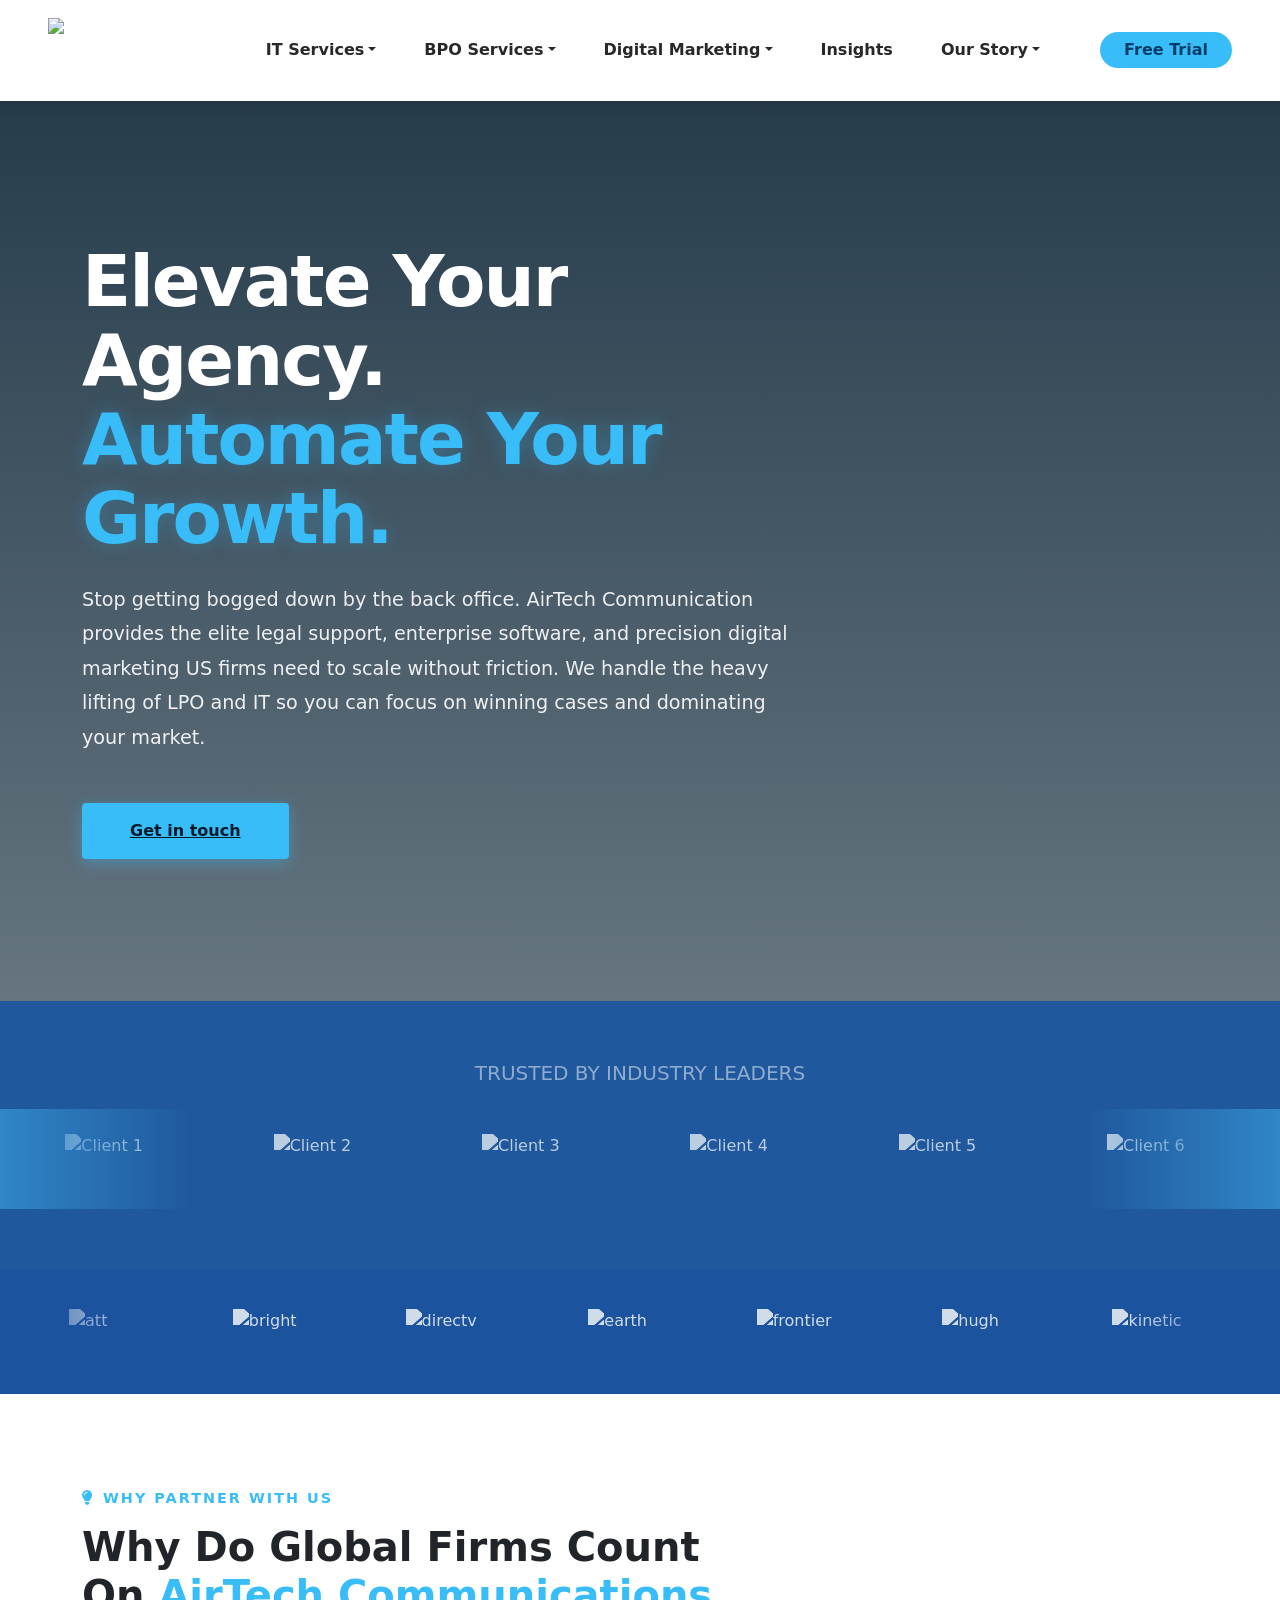
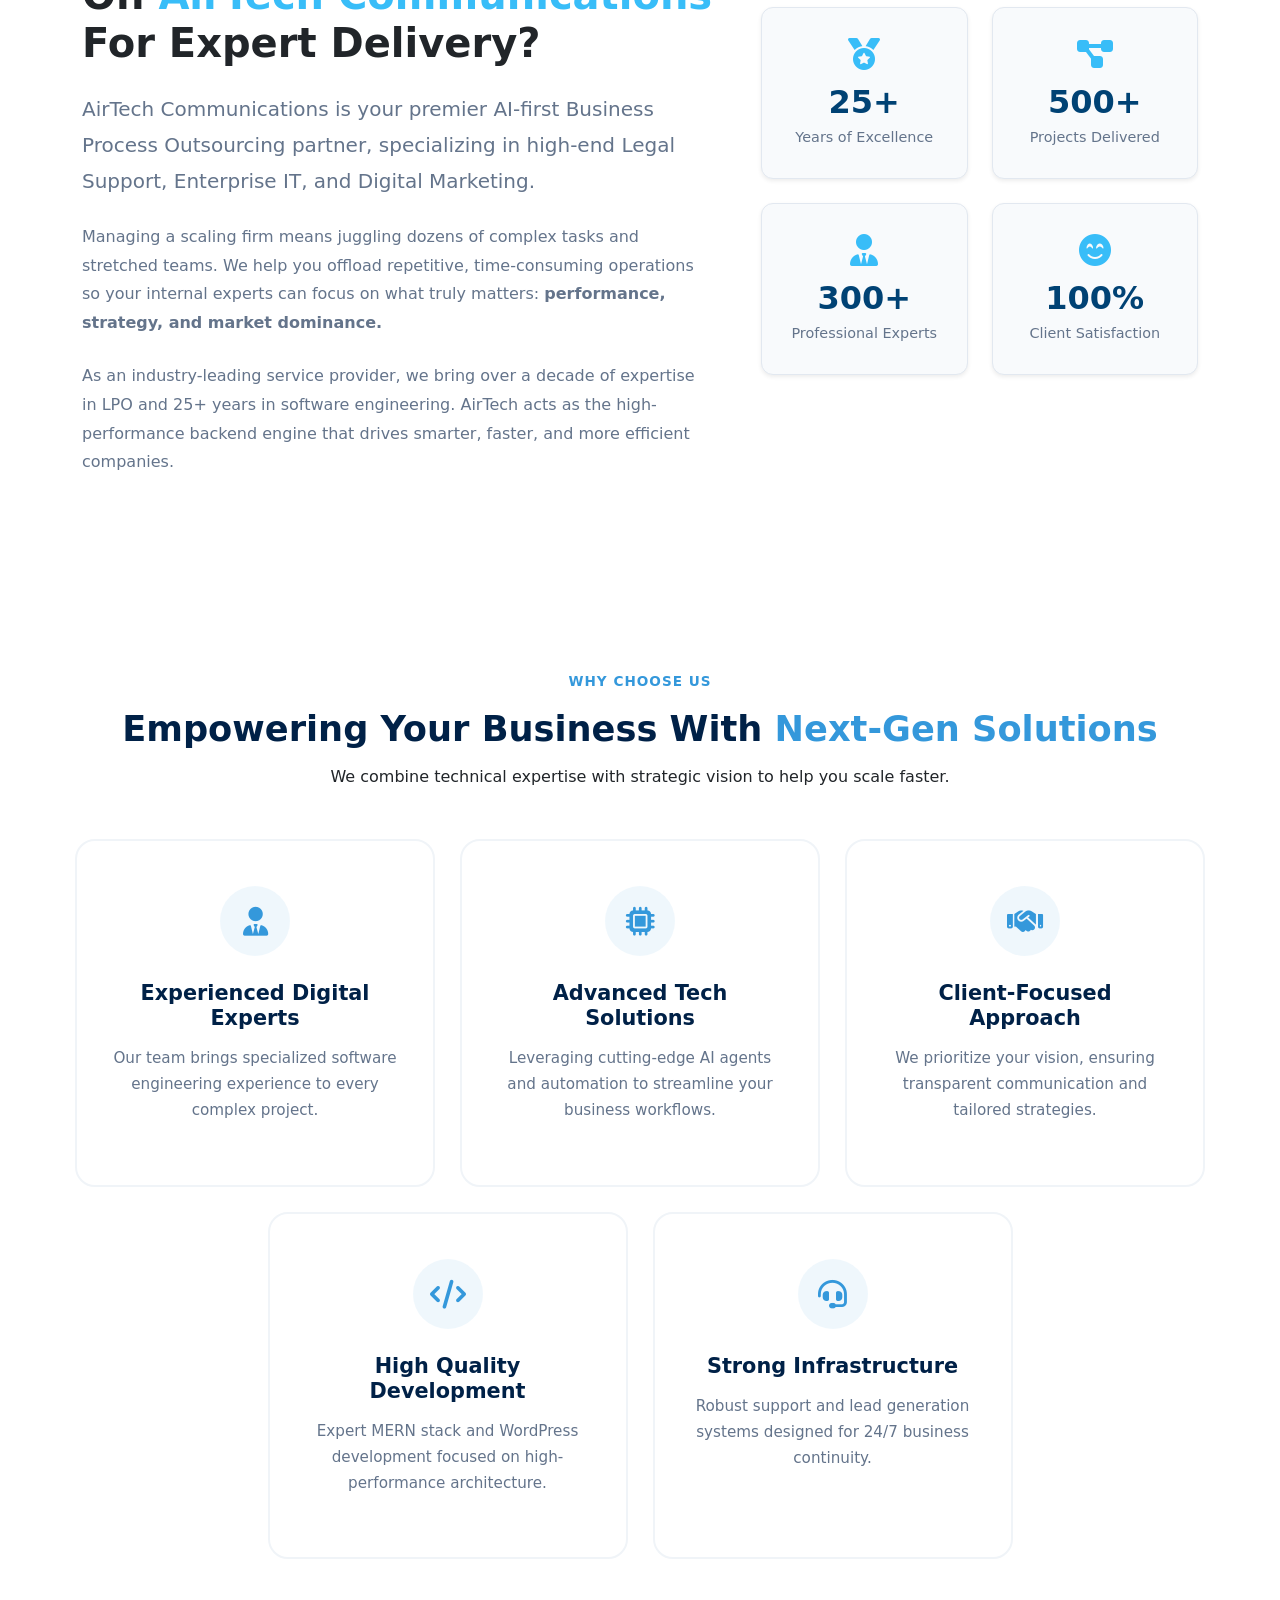
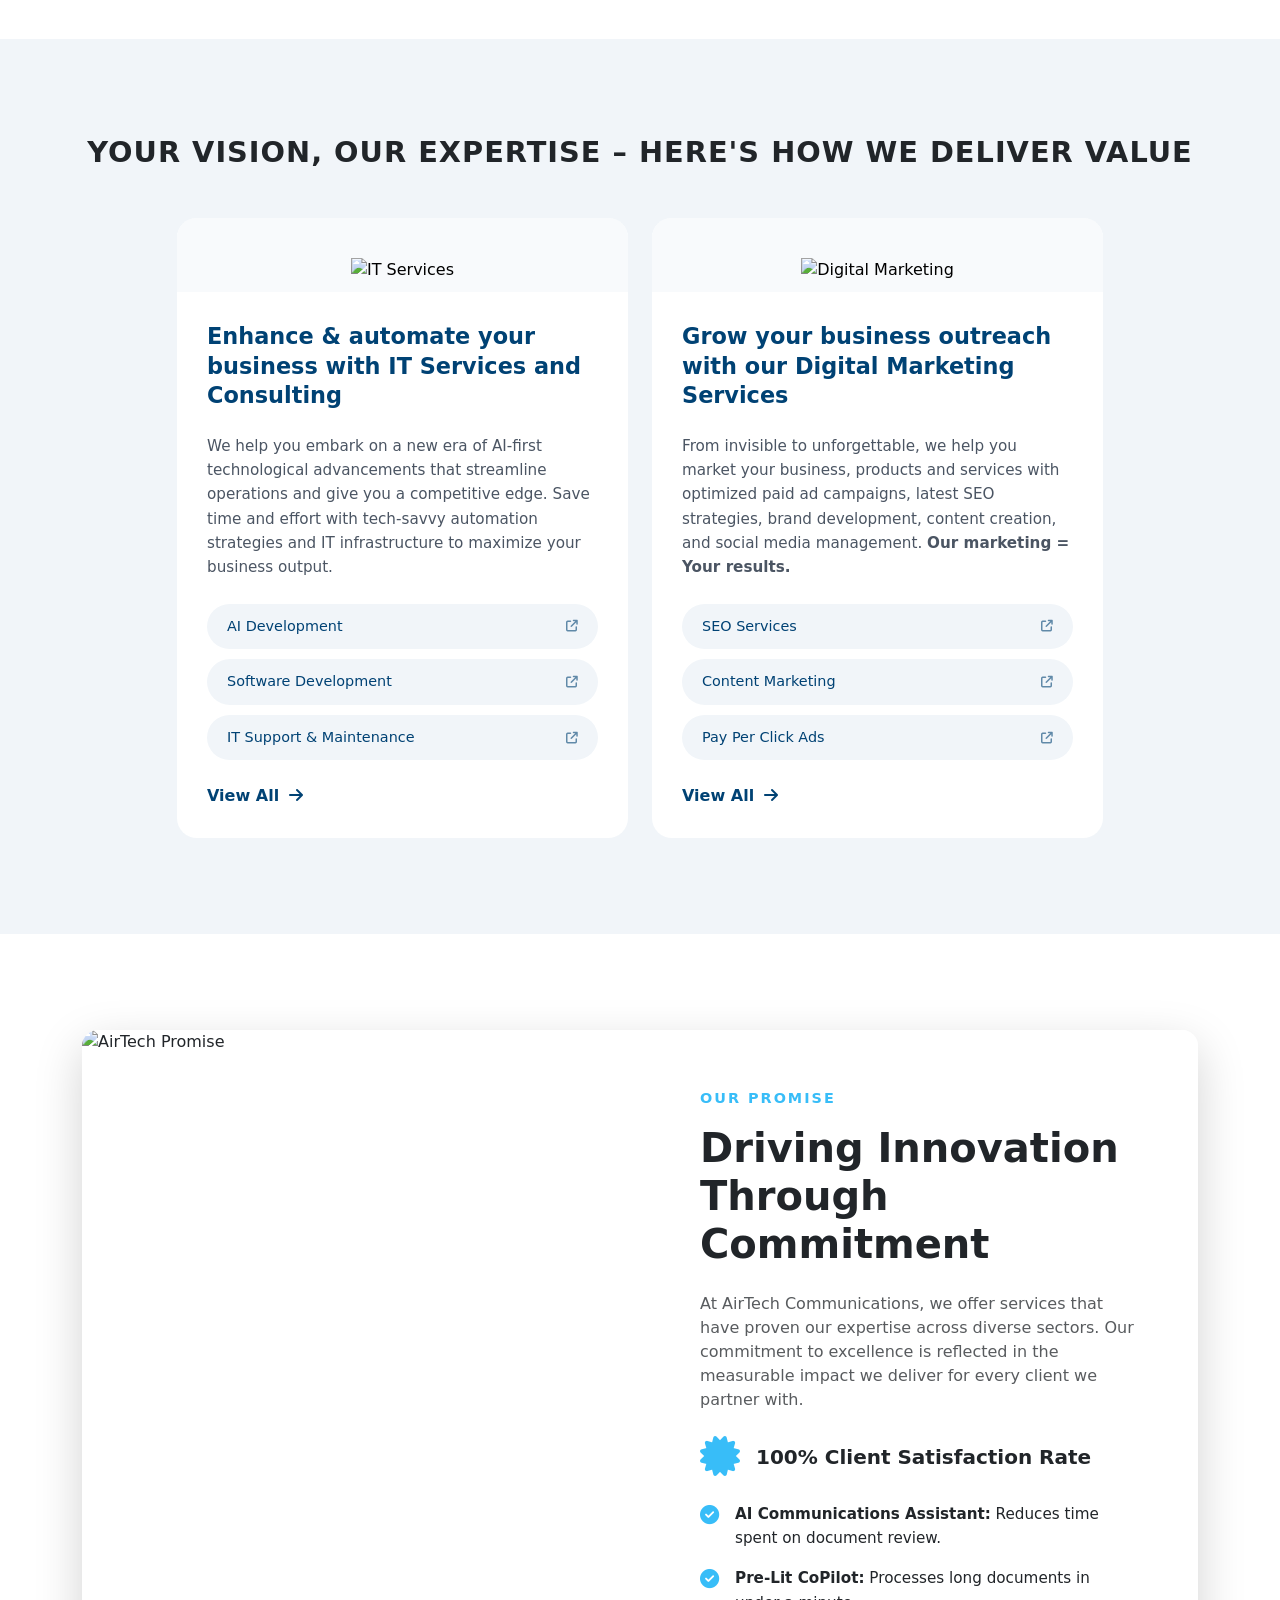
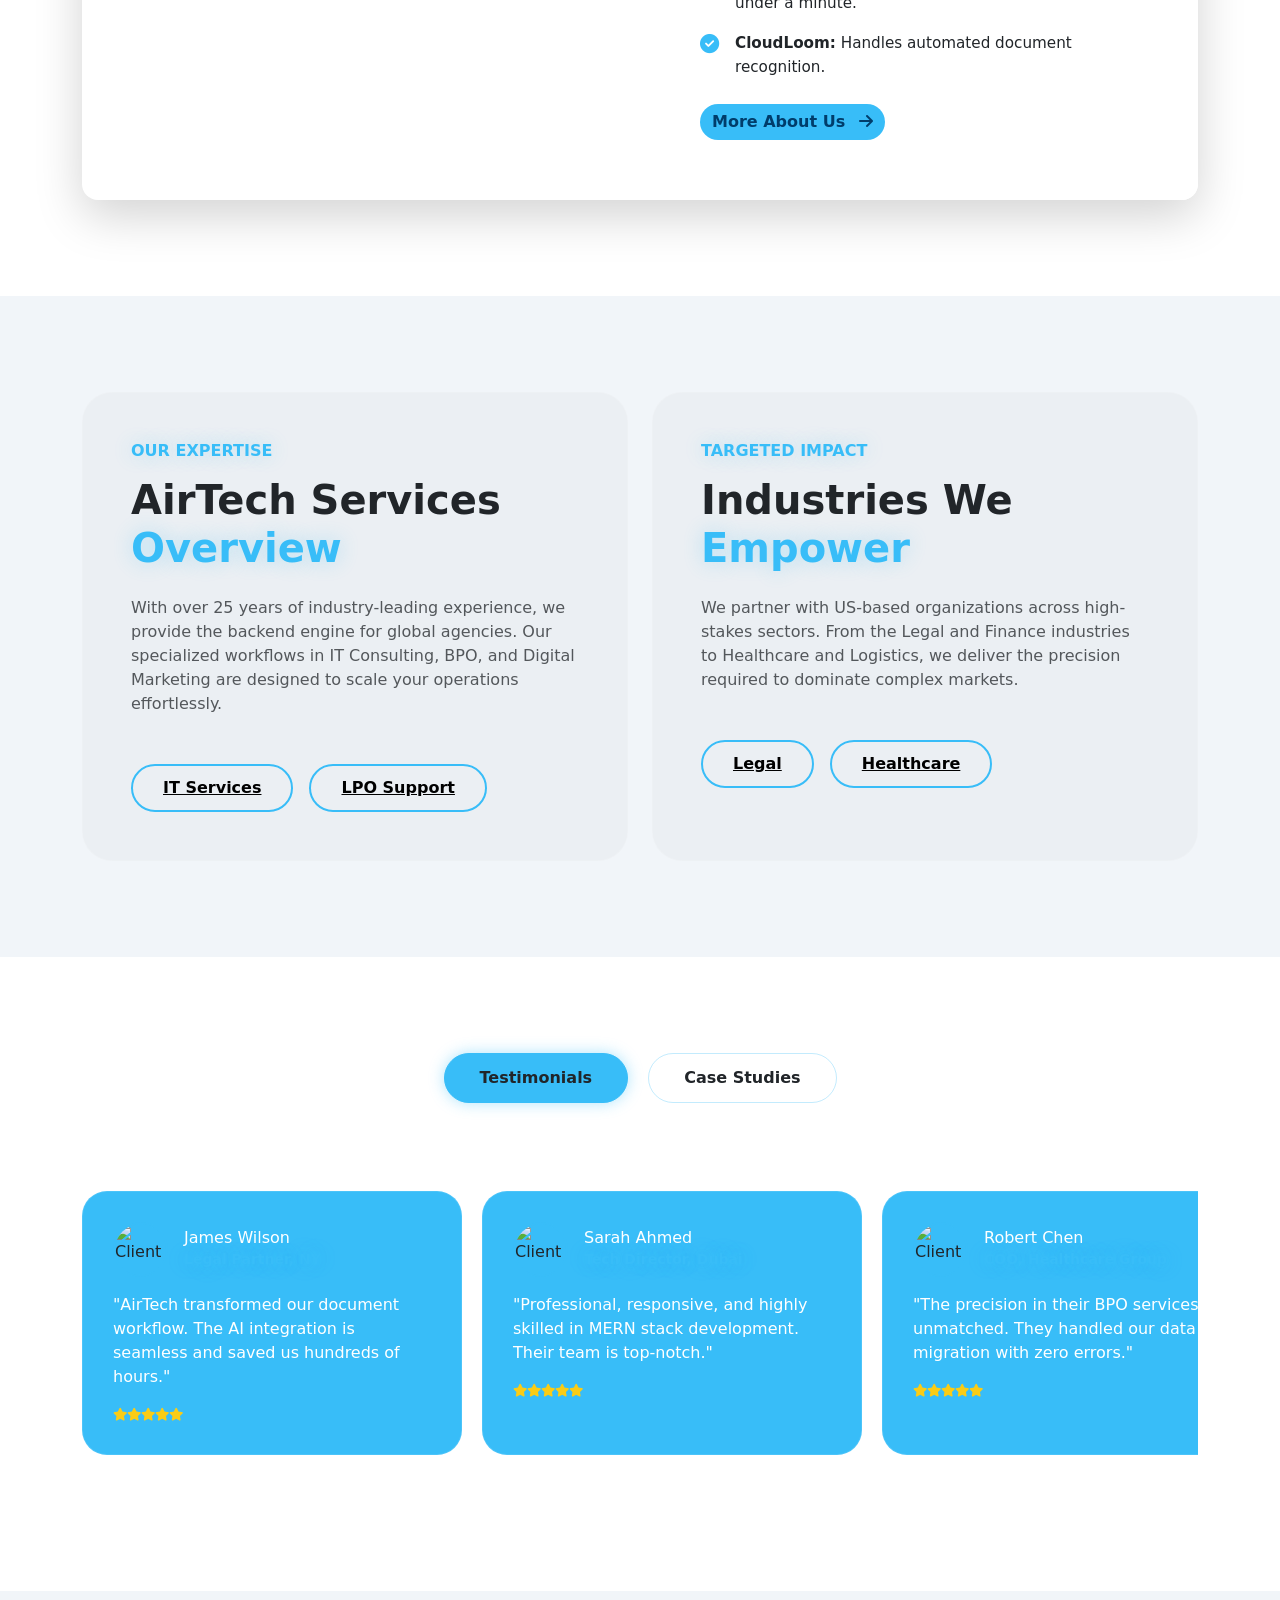
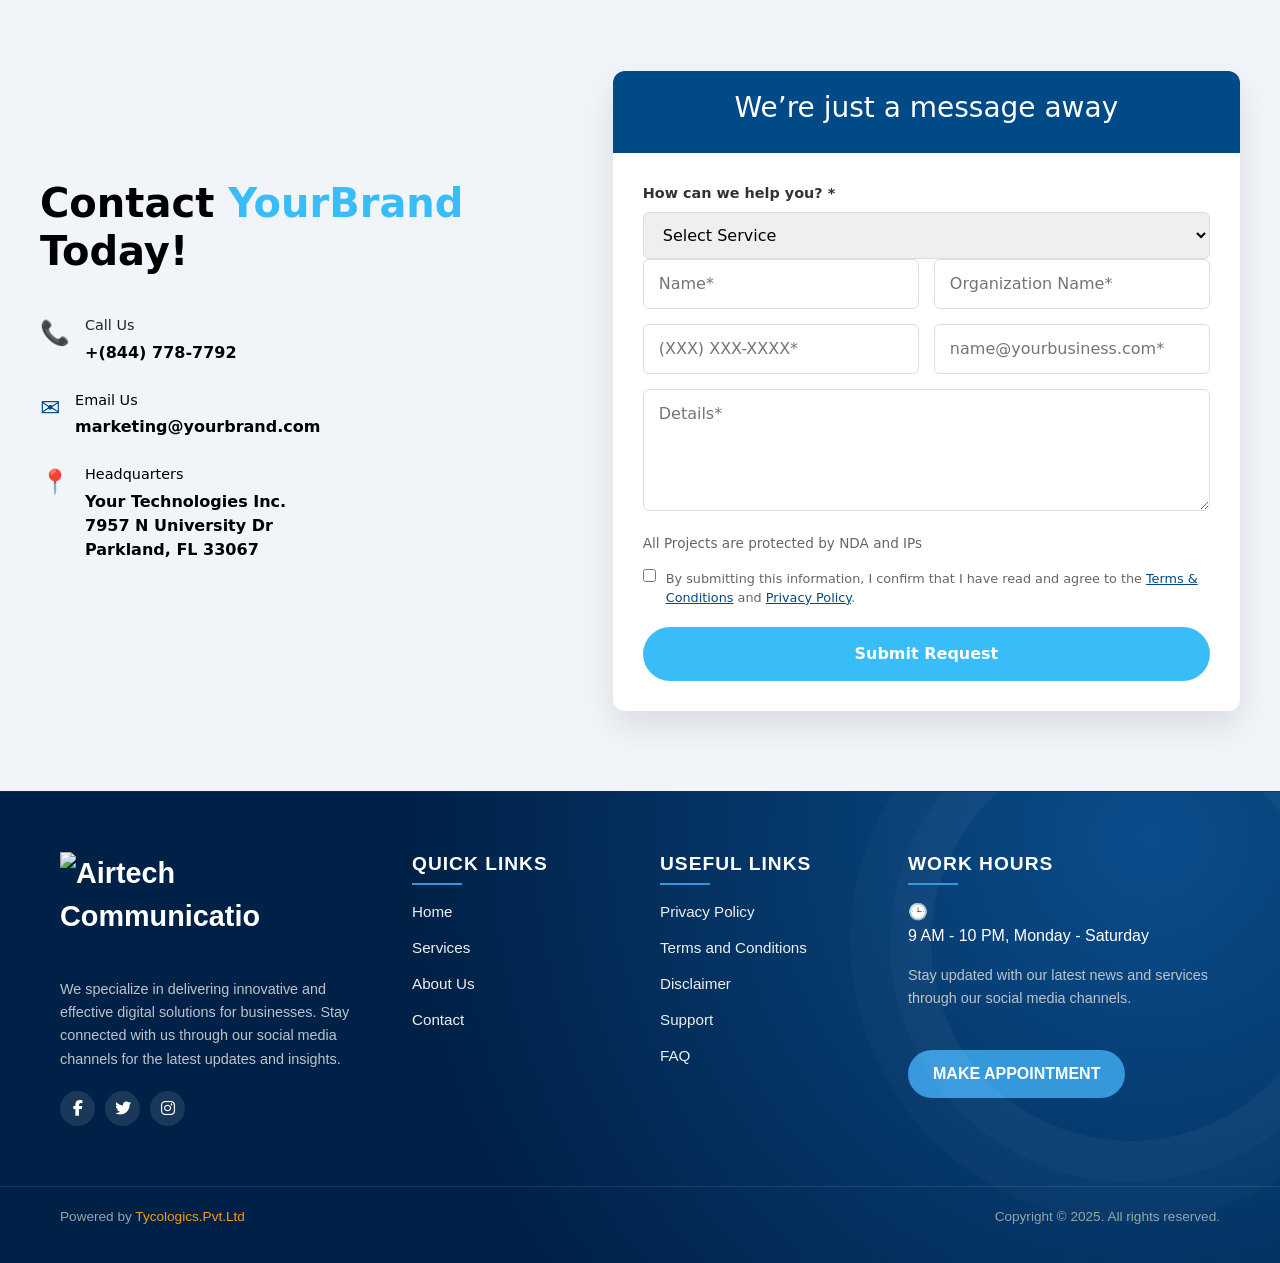
==== commit 1d8f6a40: "new pages added" ====
--- a/index.html
+++ b/index.html
@@ -47,10 +47,10 @@
               >
               <ul class="dropdown-menu">
                 <li>
-                  <a class="dropdown-item" href="#">Mobile App Development</a>
+                  <a class="dropdown-item" href="app.html">Mobile App Development</a>
                 </li>
                 <li>
-                  <a class="dropdown-item" href="#"
+                  <a class="dropdown-item" href="cloud.html"
                     >Cloud Enablement Services</a
                   >
                 </li>
@@ -63,16 +63,16 @@
                   </a>
                   <ul class="dropdown-menu submenu">
                     <li>
-                      <a class="dropdown-item" href="#">Machine Learning</a>
+                      <a class="dropdown-item" href="machine.html">Machine Learning</a>
                     </li>
-                    <li><a class="dropdown-item" href="#">NLP Solutions</a></li>
+                    <li><a class="dropdown-item" href="nlp.html">NLP Solutions</a></li>
                     <li>
-                      <a class="dropdown-item" href="#">Computer Vision</a>
+                      <a class="dropdown-item" href="computervision.html">Computer Vision</a>
                     </li>
                   </ul>
                 </li>
                 <li>
-                  <a class="dropdown-item" href="#">Web Development Services</a>
+                  <a class="dropdown-item" href="web.html">Web Development Services</a>
                 </li>
                 <li class="dropdown-footer">
                   <div class="d-grid px-3">
@@ -89,12 +89,12 @@
                 >BPO Services</a
               >
               <ul class="dropdown-menu">
-                <li><a class="dropdown-item" href="#">Inbound Solutions</a></li>
+                <li><a class="dropdown-item" href="inbound.html">Inbound Solutions</a></li>
                 <li>
-                  <a class="dropdown-item" href="#">Outbound Solutions</a>
+                  <a class="dropdown-item" href="outbound.html">Outbound Solutions</a>
                 </li>
                 <li>
-                  <a class="dropdown-item" href="#">Back Office Support</a>
+                  <a class="dropdown-item" href="backoffice.html">Back Office Support</a>
                 </li>
               </ul>
             </li>
@@ -104,7 +104,7 @@
                 >Digital Marketing</a
               >
               <ul class="dropdown-menu">
-                <li><a class="dropdown-item" href="#">SEO Optimization</a></li>
+                <li><a class="dropdown-item" href="seo.html">SEO Optimization</a></li>
                 <li>
                   <a class="dropdown-item" href="#">Social Media Management</a>
                 </li>
@@ -113,6 +113,9 @@
                 </li>
               </ul>
             </li>
+             <li class="nav-item">
+                    <a class="nav-link" href="insights.html">Insights</a>
+                </li>
 
             <li class="nav-item dropdown custom-dropdown">
               <a class="nav-link dropdown-toggle" href="#" role="button"
@@ -125,13 +128,11 @@
               </ul>
             </li>
 
-            <li class="nav-item">
-              <a class="nav-link" href="#">Contact Us</a>
-            </li>
+           
           </ul>
 
           <div class="d-flex">
-            <a href="#" class="btn btn-outline-light btn-trial px-4"
+            <a href="contact.html" class="btn btn-outline-light btn-trial px-4"
               >Free Trial</a
             >
           </div>
